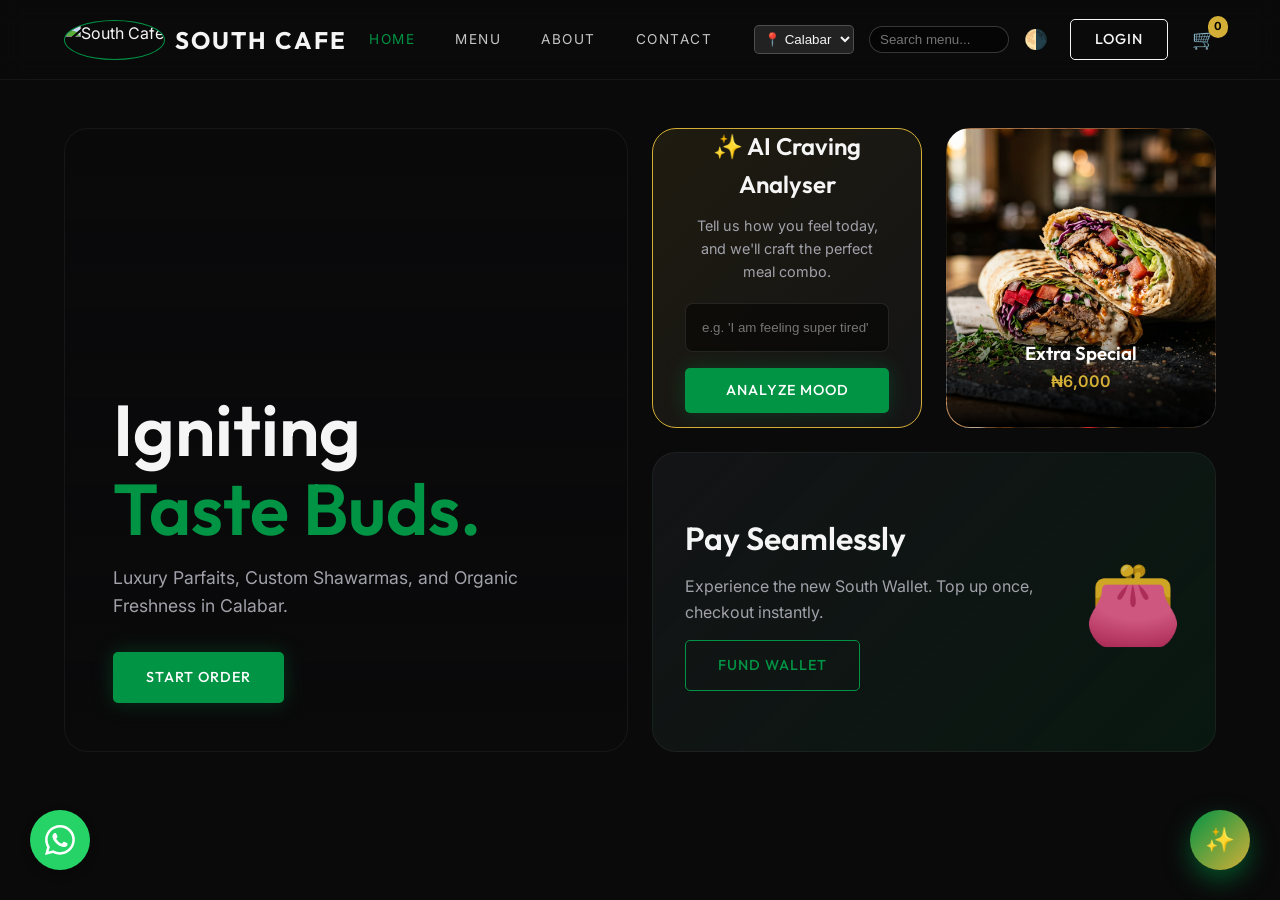
==== index.html @ 147639cc "feat: initialize South Cafe web application with menu, authentication, and payment system components" ====
<!DOCTYPE html>
<html lang="en">
<head>
    <meta charset="UTF-8">
    <meta name="viewport" content="width=device-width, initial-scale=1.0">
    <meta name="description" content="South Cafe sets the standard for premium dining, specializing in authentic shawarma, luxury parfaits, and refreshing fruit drinks. Experience the best of Calabar and Uyo with our world-class delivery and modern dining ecosystem.">
    <title>South Cafe | Premium Dining</title>
    <link href="https://fonts.googleapis.com/css2?family=Inter:wght@300;400;500&family=Outfit:wght@400;600;700&display=swap" rel="stylesheet">
    <link rel="stylesheet" href="css/styles.css">
</head>
<body>

    <!-- Navigation -->
    <nav class="navbar">
        <div class="container">
            <a href="index.html" class="logo-container">
                <img src="https://res.cloudinary.com/dhg2oxagk/image/fetch/f_auto,q_auto,w_200/https%3A%2F%2Fdodptt9f4zk9h.cloudfront.net%2Fstores%2F181349%2Fsouthcaf.jpeg" alt="South Cafe" class="logo-img">
                <span class="logo-text">SOUTH CAFE</span>
            </a>
            <div class="nav-links">
                <a href="index.html" class="nav-link active">Home</a>
                <a href="menu.html" class="nav-link">Menu</a>
                <a href="about.html" class="nav-link">About</a>
                <a href="contact.html" class="nav-link">Contact</a>
            </div>
            
            <div class="nav-utils" style="display:flex; gap:15px; align-items:center; margin-left: 20px;">
                <select id="location-select" onchange="changeLocation(this.value)" style="background:rgba(255,255,255,0.1); border:1px solid rgba(255,255,255,0.2); color:inherit; padding:5px; border-radius:5px;">
                    <option value="Calabar">📍 Calabar</option>
                    <option value="Uyo">📍 Uyo</option>
                </select>
                <div style="position:relative;">
                    <input type="text" id="global-search" onkeyup="searchProducts()" placeholder="Search menu..." style="background:rgba(0,0,0,0.5); border:1px solid rgba(255,255,255,0.2); color:inherit; padding:5px 10px; border-radius:20px; width: 140px;">
                </div>
                <button onclick="toggleTheme()" style="background:none; border:none; cursor:pointer; font-size:1.2rem;">🌗</button>
            </div>

            <div class="nav-actions">
                <div id="nav-login-btn"></div>
                <div class="cart-icon" onclick="toggleCart()">
                    🛒 <span class="cart-badge" id="cart-badge">0</span>
                </div>
            </div>
        </div>
    </nav>

    <!-- Bento Box Landing Layout -->
    <main class="container">
        <div class="bento-grid">
            
            <!-- Hero Block -->
            <div class="bento-item bento-large">
                <h1 class="bento-title">Igniting <br><span class="text-primary">Taste Buds.</span></h1>
                <p class="bento-subtitle">Luxury Parfaits, Custom Shawarmas, and Organic Freshness in Calabar.</p>
                <div><a href="menu.html" class="btn btn-primary">Start Order</a></div>
            </div>

            <!-- AI Flavor Profiler -->
            <div class="bento-item bento-square ai-profiler">
                <h3 style="font-size:1.5rem; margin-bottom:10px;">✨ AI Craving Analyser</h3>
                <p style="font-size:0.9rem; color:var(--color-text-muted); margin-bottom:20px;">Tell us how you feel today, and we'll craft the perfect meal combo.</p>
                <input type="text" id="profiler-input" class="profiler-input" placeholder="e.g. 'I am feeling super tired'">
                <button class="btn btn-primary btn-block" onclick="runAIProfiler()">Analyze Mood</button>
                <div id="profiler-result" class="profiler-result"></div>
            </div>

            <!-- Best Seller -->
            <div class="bento-item bento-square" style="background: url('assets/images/shawarma.png') center/cover;">
                <div style="position:absolute; bottom:0; left:0; width:100%; padding:2rem; background:linear-gradient(transparent, #000);">
                    <h3 style="color:#fff;">Extra Special</h3>
                    <p style="color:var(--color-accent); font-weight:600;">₦6,000</p>
                </div>
            </div>

            <!-- Quick Action / Wallet Promo -->
            <div class="bento-item bento-wide">
                <div style="flex:1;">
                    <h2 style="font-size:2rem; margin-bottom:10px;">Pay Seamlessly</h2>
                    <p style="color:var(--color-text-muted); margin-bottom:15px;">Experience the new South Wallet. Top up once, checkout instantly.</p>
                    <a href="wallet.html" class="btn btn-outline" style="border-color:var(--color-primary); color:var(--color-primary);">Fund Wallet</a>
                </div>
                <div style="font-size: 5rem; opacity:0.8;">👛</div>
            </div>

        </div>
    </main>

    <!-- UI Components included via JS -->
    <div class="cart-drawer-overlay" id="cart-overlay" onclick="toggleCart(false)"></div>
    <div class="cart-drawer" id="cart-drawer">
        <div class="cart-header">
            <h3>Your Order</h3>
            <div style="cursor:pointer;" onclick="toggleCart(false)">✕</div>
        </div>
        <div class="cart-items" id="cart-items"></div>
        <div class="cart-footer">
            <div class="cart-total"><span>Total:</span><span id="cart-total-price">₦0.00</span></div>
            <button class="btn btn-primary btn-block" onclick="openCheckout()">Checkout</button>
        </div>
    </div>

    <!-- Payment/Checkout Modal -->
    <div class="modal-overlay" id="checkout-modal">
        <div class="modal-content">
            <div class="modal-header">
                <h2>Secure Checkout</h2>
                <span class="modal-close" onclick="closeCheckout()">✕</span>
            </div>
            
            <p style="color:var(--color-text-muted); margin-bottom:1.5rem;">Amount Due: <strong style="color:var(--color-primary); font-size:1.5rem;" id="checkout-amount"></strong></p>
            
            <div class="payment-methods">
                <div class="pay-method active" id="pay-wallet" onclick="selectPaymentMethod('wallet')">
                    <div class="pay-icon">👛</div>
                    <div>South Wallet</div>
                </div>
                <div class="pay-method" id="pay-paystack" onclick="selectPaymentMethod('paystack')">
                    <div class="pay-icon">💳</div>
                    <div>Paystack</div>
                </div>
                <div class="pay-method" id="pay-transfer" onclick="selectPaymentMethod('transfer')">
                    <div class="pay-icon">🏦</div>
                    <div>Transfer</div>
                </div>
            </div>

            <form onsubmit="confirmPayment(event)">
                <button type="submit" id="confirm-payment-btn" class="btn btn-primary btn-block">Pay via Wallet</button>
            </form>
        </div>
    </div>

    <!-- AI Widget Component -->
    <div class="ai-widget">
        <div class="ai-chat-window" id="ai-chat-window">
            <div class="ai-chat-header">
                <div class="ai-title"><span style="font-size:1.2rem;">✨</span> South AI Assistant</div>
                <div class="close-ai" onclick="toggleAI()">✕</div>
            </div>
            <div class="ai-messages" id="ai-messages">
                <div class="message msg-ai">Hi! I am South AI. Type "shawarma" to learn about our sizes.</div>
            </div>
            <div class="ai-input-area">
                <input type="text" id="ai-message-input" class="ai-input" placeholder="Type here...">
                <button class="ai-mic" onclick="startVoiceAI()" style="background:transparent; border:none; font-size:1.5rem; cursor:pointer;" title="Hold to Speak">🎤</button>
                <button class="ai-send" onclick="sendAIMessage()">➤</button>
            </div>
        </div>
        <div class="ai-btn" onclick="toggleAI()">✨</div>
    </div>

    <script src="js/app.js"></script>

    <a href="https://wa.me/2348028505626" target="_blank" class="floating-whatsapp" style="position: fixed; bottom: 30px; left: 30px; background-color: #25D366; color: white; width: 60px; height: 60px; border-radius: 50%; display: flex; align-items: center; justify-content: center; font-size: 2rem; box-shadow: 0 4px 10px rgba(0,0,0,0.3); z-index: 4000; text-decoration: none; transition: 0.3s;">
        <svg xmlns="http://www.w3.org/2000/svg" width="30" height="30" fill="currentColor" viewBox="0 0 16 16"><path d="M13.601 2.326A7.85 7.85 0 0 0 7.994 0C3.627 0 .068 3.558.064 7.926c0 1.399.366 2.76 1.057 3.965L0 16l4.204-1.102a7.9 7.9 0 0 0 3.79.965h.004c4.368 0 7.926-3.558 7.93-7.93A7.9 7.9 0 0 0 13.6 2.326zM7.994 14.521a6.6 6.6 0 0 1-3.356-.92l-.24-.144-2.494.654.666-2.433-.156-.251a6.56 6.56 0 0 1-1.007-3.505c0-3.626 2.957-6.584 6.591-6.584a6.56 6.56 0 0 1 4.66 1.931 6.56 6.56 0 0 1 1.928 4.66c-.004 3.639-2.961 6.592-6.592 6.592m3.615-4.934c-.197-.099-1.17-.578-1.353-.646-.182-.065-.315-.099-.445.099-.133.197-.513.646-.627.775-.114.133-.232.148-.43.05-.197-.1-.836-.308-1.592-.985-.59-.525-.985-1.175-1.103-1.372-.114-.198-.011-.304.088-.403.087-.088.197-.232.296-.346.1-.114.133-.198.198-.33.065-.134.034-.248-.015-.347-.05-.099-.445-1.076-.612-1.47-.16-.389-.323-.335-.445-.34-.114-.007-.247-.007-.38-.007a.73.73 0 0 0-.529.247c-.182.198-.691.677-.691 1.654s.71 1.916.81 2.049c.098.133 1.394 2.132 3.383 2.992.47.205.84.326 1.129.418.475.152.904.129 1.246.08.38-.058 1.171-.48 1.338-.943.164-.464.164-.86.114-.943-.049-.084-.182-.133-.38-.232"/></svg>
    </a>
</body>

</html>
---- css/styles.css ----
/* Appending to styles.css or rather I will just replace/update what's needed. Since I can rewrite it entirely, I will just rewrite it to ensure everything is cohesive */
:root {
  --color-primary: #009444; 
  --color-primary-dark: #007a38;
  --color-accent: #D4AF37; 
  --color-bg-dark: #0a0a0b;
  --color-bg-panel: #141416;
  --color-bg-card: #1a1a1d;
  --color-text: #f5f5f5;
  --color-text-muted: #a1a1aa;
  
  --font-heading: 'Outfit', sans-serif;
  --font-body: 'Inter', sans-serif;
  
  --shadow-glow: 0 0 20px rgba(0, 148, 68, 0.3);
  --shadow-card: 0 10px 30px rgba(0,0,0,0.5);
  
  --transition-fast: 0.2s ease;
  --transition-smooth: 0.4s cubic-bezier(0.4, 0, 0.2, 1);
}

[data-theme="light"] {
  --color-bg-dark: #f0f2f5;
  --color-bg-panel: #ffffff;
  --color-bg-card: #ffffff;
  --color-text: #1a1a1d;
  --color-text-muted: #6b7280;
  --shadow-card: 0 4px 15px rgba(0, 0, 0, 0.05);
}

[data-theme="light"] .navbar { background: rgba(255, 255, 255, 0.9); }
[data-theme="light"] .form-input { background: #f9f9f9; border-color: #ddd; color: #111; }
[data-theme="light"] select, [data-theme="light"] input { color: #111 !important; }
[data-theme="light"] .bento-item { border-color: rgba(0,0,0,0.05); }
[data-theme="light"] .cart-drawer { border-left-color: rgba(0,0,0,0.1); }
[data-theme="light"] .cart-item { background: rgba(0,0,0,0.05); }

* { margin: 0; padding: 0; box-sizing: border-box; }

body {
  font-family: var(--font-body);
  background-color: var(--color-bg-dark);
  color: var(--color-text);
  line-height: 1.6;
  overflow-x: hidden;
}

h1, h2, h3, h4, h5, h6 { font-family: var(--font-heading); font-weight: 600; }
a { text-decoration: none; color: inherit; transition: var(--transition-fast); }
ul { list-style: none; }
img { max-width: 100%; display: block; border-radius: 8px; }

/* Utilities */
.container { width: 90%; max-width: 1300px; margin: 0 auto; }
.section { padding: 6rem 0; }
.text-center { text-align: center; }
.text-primary { color: var(--color-primary); }
.text-accent { color: var(--color-accent); }

.btn {
  display: inline-flex; align-items: center; justify-content: center;
  padding: 0.8rem 2rem; font-family: var(--font-heading); font-weight: 500;
  border-radius: 5px; cursor: pointer; transition: var(--transition-smooth);
  border: 1px solid transparent; text-transform: uppercase; letter-spacing: 1px; font-size: 0.9rem;
}
.btn-primary { background-color: var(--color-primary); color: #fff; box-shadow: var(--shadow-glow); }
.btn-primary:hover { background-color: var(--color-primary-dark); transform: translateY(-3px); box-shadow: 0 0 25px rgba(0, 148, 68, 0.5); }
.btn-accent { background-color: var(--color-accent); color: #000; }
.btn-accent:hover { background-color: #fff; transform: translateY(-3px); }
.btn-outline { background-color: transparent; border-color: var(--color-text); color: var(--color-text); }
.btn-outline:hover { background-color: var(--color-text); color: var(--color-bg-dark); }
.btn-block { width: 100%; }

/* Glass Navigation */
.navbar {
  position: fixed; top: 0; width: 100%;
  background: rgba(10, 10, 11, 0.8); backdrop-filter: blur(12px);
  border-bottom: 1px solid rgba(255,255,255,0.05);
  z-index: 1000; padding: 1.2rem 0; transition: var(--transition-smooth);
}
.navbar .container { display: flex; justify-content: space-between; align-items: center; }
.logo-container { display: flex; align-items: center; gap: 10px; }
.logo-img { height: 40px; border-radius: 50%; border: 1px solid var(--color-primary); }
.logo-text { font-family: var(--font-heading); font-size: 1.5rem; font-weight: 700; letter-spacing: 2px; }

.nav-links { display: flex; gap: 2.5rem; align-items: center; }
.nav-link { font-size: 0.85rem; text-transform: uppercase; letter-spacing: 1.5px; opacity: 0.8; }
.nav-link:hover, .nav-link.active { opacity: 1; color: var(--color-primary); }
.nav-actions { display: flex; gap: 1.5rem; align-items: center; }

/* Wallet UI */
.wallet-badge {
    background: rgba(212, 175, 55, 0.1); border: 1px solid var(--color-accent);
    color: var(--color-accent); padding: 0.4rem 0.8rem; border-radius: 20px;
    font-size: 0.8rem; font-weight: 600; display: flex; align-items: center; gap: 5px; cursor: pointer;
    transition: var(--transition-fast);
}
.wallet-badge:hover { background: var(--color-accent); color: #000; }

.cart-icon { position: relative; cursor: pointer; font-size: 1.2rem; }
.cart-badge {
  position: absolute; top: -8px; right: -12px;
  background: var(--color-accent); color: #000;
  font-size: 0.7rem; font-weight: 700; padding: 2px 6px; border-radius: 10px;
}

/* Bento Box Layout */
.bento-grid {
    display: grid;
    grid-template-columns: repeat(4, 1fr);
    grid-template-rows: repeat(2, 300px);
    gap: 1.5rem;
    margin-top: 8rem;
    padding-bottom: 4rem;
}
.bento-item {
    background: var(--color-bg-panel);
    border-radius: 24px;
    overflow: hidden;
    position: relative;
    border: 1px solid rgba(255,255,255,0.05);
    transition: transform 0.4s ease, box-shadow 0.4s ease;
}
.bento-item:hover {
    transform: translateY(-5px);
    box-shadow: var(--shadow-card);
    border-color: rgba(0,148,68,0.3);
}

.bento-large { grid-column: span 2; grid-row: span 2; display: flex; flex-direction: column; justify-content: flex-end; padding: 3rem; background: linear-gradient(rgba(10,10,11,0.2), rgba(10,10,11,0.9)), url('https://salescabal.s3.eu-west-3.amazonaws.com/stores/181349/banner.jpeg') center/cover; }
.bento-wide { grid-column: span 2; padding: 2rem; display: flex; align-items: center; gap: 2rem; background: linear-gradient(135deg, var(--color-bg-panel) 0%, rgba(0,148,68,0.1) 100%); }
.bento-square { padding: 2rem; display: flex; flex-direction: column; justify-content: center; align-items: center; text-align: center; }

.bento-title { font-size: 3.5rem; margin-bottom: 1rem; line-height: 1.1; }
.bento-large .bento-title { font-size: 4.5rem; }
.bento-subtitle { font-size: 1.1rem; color: var(--color-text-muted); margin-bottom: 2rem; }

/* AI Profiler Box */
.ai-profiler {
    background: linear-gradient(135deg, rgba(212, 175, 55, 0.1), var(--color-bg-panel));
    border: 1px solid var(--color-accent);
}
.profiler-input { width: 100%; padding: 1rem; border-radius: 8px; border: 1px solid rgba(255,255,255,0.1); background: rgba(0,0,0,0.5); color: #fff; margin-bottom: 1rem; }
.profiler-result { margin-top: 1rem; font-size: 0.9rem; color: var(--color-accent); font-weight: 500; }

/* Toast Notifications */
.toast-container { position: fixed; bottom: 30px; left: 30px; z-index: 4000; display: flex; flex-direction: column; gap: 10px; }
.toast {
    background: var(--color-primary); color: #fff;
    padding: 1rem 1.5rem; border-radius: 8px; box-shadow: var(--shadow-glow);
    font-size: 0.95rem; font-weight: 500; display: flex; align-items: center; gap: 10px;
    animation: slideIn 0.3s cubic-bezier(0.175, 0.885, 0.32, 1.275) forwards;
}
@keyframes slideIn { from { transform: translateX(-100%); opacity: 0; } to { transform: translateX(0); opacity: 1; } }
@keyframes fadeOut { to { opacity: 0; transform: translateY(10px); } }

/* Modals (Checkout/Wallet) */
.modal-overlay { position: fixed; top:0; left:0; width:100%; height:100%; background:rgba(0,0,0,0.8); backdrop-filter:blur(5px); z-index: 5000; display:none; align-items:center; justify-content:center; }
.modal-overlay.active { display: flex; }
.modal-content { background: var(--color-bg-panel); width: 100%; max-width: 500px; padding: 2.5rem; border-radius: 16px; border: 1px solid rgba(255,255,255,0.05); box-shadow: 0 20px 50px rgba(0,0,0,0.8); }
.modal-header { display: flex; justify-content: space-between; align-items: center; margin-bottom: 2rem; border-bottom: 1px solid rgba(255,255,255,0.05); padding-bottom: 1rem; }
.modal-close { cursor: pointer; color: var(--color-text-muted); font-size: 1.2rem; }

/* Payment Methods */
.payment-methods { display: flex; gap: 1rem; margin-bottom: 2rem; }
.pay-method { flex: 1; text-align: center; padding: 1rem; border: 1px solid rgba(255,255,255,0.1); border-radius: 8px; cursor: pointer; transition: 0.2s; color: var(--color-text-muted); }
.pay-method.active { border-color: var(--color-primary); background: rgba(0,148,68,0.1); color: #fff; }
.pay-icon { font-size: 1.5rem; margin-bottom: 0.5rem; }

/* Menu / E-commerce Filters */
.category-filters { display: flex; gap: 1rem; align-items: center; justify-content: center; margin-bottom: 3rem; flex-wrap: wrap; }
.filter-btn {
  background: rgba(255,255,255,0.03); border: 1px solid rgba(255,255,255,0.08);
  padding: 0.8rem 2.5rem; border-radius: 50px; cursor: pointer; color: var(--color-text-muted); 
  font-family: var(--font-heading); font-size: 1rem; font-weight: 500; letter-spacing: 1px; text-transform: uppercase;
  transition: all 0.3s cubic-bezier(0.4, 0, 0.2, 1);
  box-shadow: 0 4px 6px rgba(0,0,0,0.1);
}
.filter-btn.active, .filter-btn:hover { 
    background: var(--color-primary); color: #fff; 
    border-color: var(--color-primary-dark);
    box-shadow: 0 8px 15px rgba(0,148,68,0.4);
    transform: translateY(-2px);
}

/* Miscellaneous old styles kept below */
.page-header { padding: 10rem 0 5rem 0; background: linear-gradient(180deg, rgba(0,148,68,0.1) 0%, var(--color-bg-dark) 100%); text-align: center; }
.page-header h1 { font-size: 4rem; margin-bottom: 1rem; }
.page-header p { font-size: 1.2rem; color: var(--color-text-muted); max-width: 600px; margin: 0 auto; }
.auth-container { max-width: 450px; margin: 5rem auto; background: var(--color-bg-panel); padding: 3rem; border-radius: 12px; box-shadow: var(--shadow-card); border: 1px solid rgba(255,255,255,0.05); }
.auth-header { text-align: center; margin-bottom: 2rem; }
.auth-header h2 { font-size: 2rem; color: var(--color-primary); margin-bottom: 0.5rem; }
.form-group { margin-bottom: 1.5rem; }
.form-label { display: block; margin-bottom: 0.5rem; font-size: 0.85rem; text-transform: uppercase; letter-spacing: 1px; color: var(--color-text-muted); }
.form-input { width: 100%; padding: 1rem; background: rgba(0,0,0,0.5); border: 1px solid rgba(255,255,255,0.1); color: #fff; border-radius: 6px; font-family: var(--font-body); transition: var(--transition-fast); }
.form-input:focus { outline: none; border-color: var(--color-primary); }
.product-grid { display: grid; grid-template-columns: repeat(auto-fill, minmax(300px, 1fr)); gap: 2.5rem; }
.product-card { background: var(--color-bg-card); border-radius: 12px; overflow: hidden; border: 1px solid rgba(255,255,255,0.03); transition: var(--transition-smooth); }
.product-card:hover { transform: translateY(-10px); box-shadow: var(--shadow-card); border-color: rgba(0,148,68,0.3); }
.product-img-wrap { position: relative; height: 250px; overflow: hidden; }
.product-img { width: 100%; height: 100%; object-fit: cover; transition: transform 0.6s ease; }
.product-info { padding: 1.5rem; }
.product-title { font-size: 1.3rem; margin-bottom: 0.5rem; }
.product-desc { font-size: 0.9rem; color: var(--color-text-muted); margin-bottom: 1.5rem; min-height: 40px; }
.product-footer { display: flex; justify-content: space-between; align-items: center; border-top: 1px solid rgba(255,255,255,0.05); padding-top: 1rem; }
.product-price { font-family: var(--font-heading); font-size: 1.2rem; color: var(--color-primary); font-weight: 600; }
.add-to-cart { background: transparent; border: 1px solid var(--color-primary); color: var(--color-primary); padding: 0.5rem 1rem; border-radius: 4px; cursor: pointer; transition: var(--transition-fast); }
.add-to-cart:hover { background: var(--color-primary); color: #fff; }

.cart-drawer-overlay { position: fixed; top: 0; left: 0; width: 100%; height: 100%; background: rgba(0,0,0,0.7); backdrop-filter: blur(5px); z-index: 3000; opacity: 0; visibility: hidden; transition: 0.3s ease; }
.cart-drawer-overlay.open { opacity: 1; visibility: visible; }
.cart-drawer { position: fixed; top: 0; right: -400px; width: 400px; height: 100%; background: var(--color-bg-panel); border-left: 1px solid rgba(255,255,255,0.05); z-index: 3001; transition: 0.4s cubic-bezier(0.175, 0.885, 0.32, 1.275); display: flex; flex-direction: column; }
.cart-drawer.open { right: 0; }
.cart-header { padding: 1.5rem; border-bottom: 1px solid rgba(255,255,255,0.05); display: flex; justify-content: space-between; align-items: center; }
.cart-items { flex: 1; padding: 1.5rem; overflow-y: auto; display:flex; flex-direction: column; gap: 1rem; }
.cart-item { display: flex; gap: 1rem; align-items: center; background: rgba(0,0,0,0.3); padding: 1rem; border-radius: 8px; }
.cart-item img { width: 60px; height: 60px; object-fit: cover; border-radius: 6px; }
.cart-item-details { flex: 1; }
.cart-remove { color: #ff4757; cursor: pointer; font-size: 0.8rem; }
.cart-footer { padding: 1.5rem; border-top: 1px solid rgba(255,255,255,0.05); }
.cart-total { display: flex; justify-content: space-between; font-size: 1.2rem; font-weight: 600; margin-bottom: 1.5rem; }

.ai-widget { position: fixed; bottom: 30px; right: 30px; z-index: 2000; }
.ai-btn { width: 60px; height: 60px; background: linear-gradient(135deg, var(--color-primary), var(--color-accent)); border-radius: 50%; display: flex; align-items: center; justify-content: center; font-size: 1.5rem; cursor: pointer; box-shadow: 0 10px 25px rgba(0,148,68,0.5); }
.ai-chat-window { position: absolute; bottom: 80px; right: 0; width: 350px; height: 450px; background: var(--color-bg-panel); border-radius: 12px; border: 1px solid rgba(255,255,255,0.1); box-shadow: var(--shadow-card); display: flex; flex-direction: column; opacity: 0; visibility: hidden; transform: translateY(20px); transition: all 0.3s ease; }
.ai-chat-window.open { opacity: 1; visibility: visible; transform: translateY(0); }
.ai-chat-header { padding: 1rem; background: rgba(0,0,0,0.5); border-bottom: 1px solid rgba(255,255,255,0.05); display: flex; justify-content: space-between; align-items: center; }
.ai-messages { flex: 1; padding: 1rem; overflow-y: auto; display: flex; flex-direction: column; gap: 1rem; }
.message { max-width: 80%; padding: 0.8rem 1rem; border-radius: 12px; font-size: 0.9rem; }
.msg-ai { background: rgba(0,148,68,0.1); border: 1px solid rgba(0,148,68,0.2); align-self: flex-start; border-bottom-left-radius: 0; }
.msg-user { background: rgba(255,255,255,0.1); align-self: flex-end; border-bottom-right-radius: 0; }
.ai-input-area { padding: 1rem; border-top: 1px solid rgba(255,255,255,0.05); display: flex; gap: 10px; }
.ai-input { flex: 1; background: rgba(0,0,0,0.5); border: 1px solid rgba(255,255,255,0.1); padding: 0.8rem; border-radius: 20px; color: #fff; outline:none; }
.ai-send { background: var(--color-primary); border: none; width: 40px; height: 40px; border-radius: 50%; color: #fff; cursor: pointer; display: flex; align-items: center; justify-content: center; }

@media (max-width: 900px) {
  .bento-grid { grid-template-columns: 1fr; grid-template-rows: auto; }
  .bento-large, .bento-wide, .bento-square { grid-column: span 1; grid-row: span 1; min-height: 300px; }
}
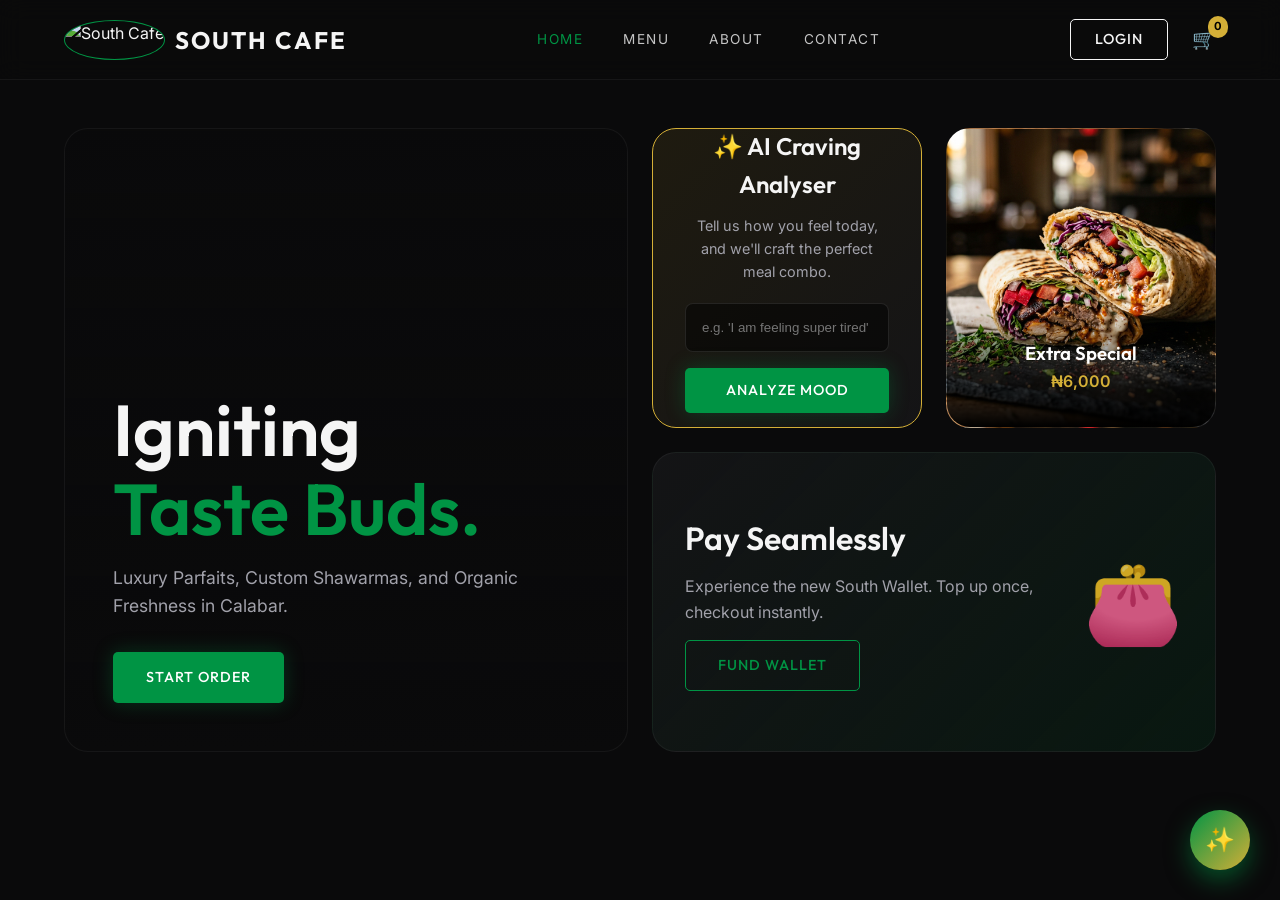
==== commit c66b8320: "refactor: remove navigation utilities, voice AI button, and WhatsApp floating action button from ind" ====
--- a/index.html
+++ b/index.html
@@ -1,20 +1,24 @@
 <!DOCTYPE html>
 <html lang="en">
+
 <head>
     <meta charset="UTF-8">
     <meta name="viewport" content="width=device-width, initial-scale=1.0">
-    <meta name="description" content="South Cafe sets the standard for premium dining, specializing in authentic shawarma, luxury parfaits, and refreshing fruit drinks. Experience the best of Calabar and Uyo with our world-class delivery and modern dining ecosystem.">
     <title>South Cafe | Premium Dining</title>
-    <link href="https://fonts.googleapis.com/css2?family=Inter:wght@300;400;500&family=Outfit:wght@400;600;700&display=swap" rel="stylesheet">
+    <link
+        href="https://fonts.googleapis.com/css2?family=Inter:wght@300;400;500&family=Outfit:wght@400;600;700&display=swap"
+        rel="stylesheet">
     <link rel="stylesheet" href="css/styles.css">
 </head>
+
 <body>
 
     <!-- Navigation -->
     <nav class="navbar">
         <div class="container">
             <a href="index.html" class="logo-container">
-                <img src="https://res.cloudinary.com/dhg2oxagk/image/fetch/f_auto,q_auto,w_200/https%3A%2F%2Fdodptt9f4zk9h.cloudfront.net%2Fstores%2F181349%2Fsouthcaf.jpeg" alt="South Cafe" class="logo-img">
+                <img src="https://res.cloudinary.com/dhg2oxagk/image/fetch/f_auto,q_auto,w_200/https%3A%2F%2Fdodptt9f4zk9h.cloudfront.net%2Fstores%2F181349%2Fsouthcaf.jpeg"
+                    alt="South Cafe" class="logo-img">
                 <span class="logo-text">SOUTH CAFE</span>
             </a>
             <div class="nav-links">
@@ -23,18 +27,6 @@
                 <a href="about.html" class="nav-link">About</a>
                 <a href="contact.html" class="nav-link">Contact</a>
             </div>
-            
-            <div class="nav-utils" style="display:flex; gap:15px; align-items:center; margin-left: 20px;">
-                <select id="location-select" onchange="changeLocation(this.value)" style="background:rgba(255,255,255,0.1); border:1px solid rgba(255,255,255,0.2); color:inherit; padding:5px; border-radius:5px;">
-                    <option value="Calabar">📍 Calabar</option>
-                    <option value="Uyo">📍 Uyo</option>
-                </select>
-                <div style="position:relative;">
-                    <input type="text" id="global-search" onkeyup="searchProducts()" placeholder="Search menu..." style="background:rgba(0,0,0,0.5); border:1px solid rgba(255,255,255,0.2); color:inherit; padding:5px 10px; border-radius:20px; width: 140px;">
-                </div>
-                <button onclick="toggleTheme()" style="background:none; border:none; cursor:pointer; font-size:1.2rem;">🌗</button>
-            </div>
-
             <div class="nav-actions">
                 <div id="nav-login-btn"></div>
                 <div class="cart-icon" onclick="toggleCart()">
@@ -47,7 +39,7 @@
     <!-- Bento Box Landing Layout -->
     <main class="container">
         <div class="bento-grid">
-            
+
             <!-- Hero Block -->
             <div class="bento-item bento-large">
                 <h1 class="bento-title">Igniting <br><span class="text-primary">Taste Buds.</span></h1>
@@ -58,15 +50,18 @@
             <!-- AI Flavor Profiler -->
             <div class="bento-item bento-square ai-profiler">
                 <h3 style="font-size:1.5rem; margin-bottom:10px;">✨ AI Craving Analyser</h3>
-                <p style="font-size:0.9rem; color:var(--color-text-muted); margin-bottom:20px;">Tell us how you feel today, and we'll craft the perfect meal combo.</p>
-                <input type="text" id="profiler-input" class="profiler-input" placeholder="e.g. 'I am feeling super tired'">
+                <p style="font-size:0.9rem; color:var(--color-text-muted); margin-bottom:20px;">Tell us how you feel
+                    today, and we'll craft the perfect meal combo.</p>
+                <input type="text" id="profiler-input" class="profiler-input"
+                    placeholder="e.g. 'I am feeling super tired'">
                 <button class="btn btn-primary btn-block" onclick="runAIProfiler()">Analyze Mood</button>
                 <div id="profiler-result" class="profiler-result"></div>
             </div>
 
             <!-- Best Seller -->
             <div class="bento-item bento-square" style="background: url('assets/images/shawarma.png') center/cover;">
-                <div style="position:absolute; bottom:0; left:0; width:100%; padding:2rem; background:linear-gradient(transparent, #000);">
+                <div
+                    style="position:absolute; bottom:0; left:0; width:100%; padding:2rem; background:linear-gradient(transparent, #000);">
                     <h3 style="color:#fff;">Extra Special</h3>
                     <p style="color:var(--color-accent); font-weight:600;">₦6,000</p>
                 </div>
@@ -76,8 +71,10 @@
             <div class="bento-item bento-wide">
                 <div style="flex:1;">
                     <h2 style="font-size:2rem; margin-bottom:10px;">Pay Seamlessly</h2>
-                    <p style="color:var(--color-text-muted); margin-bottom:15px;">Experience the new South Wallet. Top up once, checkout instantly.</p>
-                    <a href="wallet.html" class="btn btn-outline" style="border-color:var(--color-primary); color:var(--color-primary);">Fund Wallet</a>
+                    <p style="color:var(--color-text-muted); margin-bottom:15px;">Experience the new South Wallet. Top
+                        up once, checkout instantly.</p>
+                    <a href="wallet.html" class="btn btn-outline"
+                        style="border-color:var(--color-primary); color:var(--color-primary);">Fund Wallet</a>
                 </div>
                 <div style="font-size: 5rem; opacity:0.8;">👛</div>
             </div>
@@ -106,9 +103,10 @@
                 <h2>Secure Checkout</h2>
                 <span class="modal-close" onclick="closeCheckout()">✕</span>
             </div>
-            
-            <p style="color:var(--color-text-muted); margin-bottom:1.5rem;">Amount Due: <strong style="color:var(--color-primary); font-size:1.5rem;" id="checkout-amount"></strong></p>
-            
+
+            <p style="color:var(--color-text-muted); margin-bottom:1.5rem;">Amount Due: <strong
+                    style="color:var(--color-primary); font-size:1.5rem;" id="checkout-amount"></strong></p>
+
             <div class="payment-methods">
                 <div class="pay-method active" id="pay-wallet" onclick="selectPaymentMethod('wallet')">
                     <div class="pay-icon">👛</div>
@@ -142,7 +140,6 @@
             </div>
             <div class="ai-input-area">
                 <input type="text" id="ai-message-input" class="ai-input" placeholder="Type here...">
-                <button class="ai-mic" onclick="startVoiceAI()" style="background:transparent; border:none; font-size:1.5rem; cursor:pointer;" title="Hold to Speak">🎤</button>
                 <button class="ai-send" onclick="sendAIMessage()">➤</button>
             </div>
         </div>
@@ -150,10 +147,6 @@
     </div>
 
     <script src="js/app.js"></script>
-
-    <a href="https://wa.me/2348028505626" target="_blank" class="floating-whatsapp" style="position: fixed; bottom: 30px; left: 30px; background-color: #25D366; color: white; width: 60px; height: 60px; border-radius: 50%; display: flex; align-items: center; justify-content: center; font-size: 2rem; box-shadow: 0 4px 10px rgba(0,0,0,0.3); z-index: 4000; text-decoration: none; transition: 0.3s;">
-        <svg xmlns="http://www.w3.org/2000/svg" width="30" height="30" fill="currentColor" viewBox="0 0 16 16"><path d="M13.601 2.326A7.85 7.85 0 0 0 7.994 0C3.627 0 .068 3.558.064 7.926c0 1.399.366 2.76 1.057 3.965L0 16l4.204-1.102a7.9 7.9 0 0 0 3.79.965h.004c4.368 0 7.926-3.558 7.93-7.93A7.9 7.9 0 0 0 13.6 2.326zM7.994 14.521a6.6 6.6 0 0 1-3.356-.92l-.24-.144-2.494.654.666-2.433-.156-.251a6.56 6.56 0 0 1-1.007-3.505c0-3.626 2.957-6.584 6.591-6.584a6.56 6.56 0 0 1 4.66 1.931 6.56 6.56 0 0 1 1.928 4.66c-.004 3.639-2.961 6.592-6.592 6.592m3.615-4.934c-.197-.099-1.17-.578-1.353-.646-.182-.065-.315-.099-.445.099-.133.197-.513.646-.627.775-.114.133-.232.148-.43.05-.197-.1-.836-.308-1.592-.985-.59-.525-.985-1.175-1.103-1.372-.114-.198-.011-.304.088-.403.087-.088.197-.232.296-.346.1-.114.133-.198.198-.33.065-.134.034-.248-.015-.347-.05-.099-.445-1.076-.612-1.47-.16-.389-.323-.335-.445-.34-.114-.007-.247-.007-.38-.007a.73.73 0 0 0-.529.247c-.182.198-.691.677-.691 1.654s.71 1.916.81 2.049c.098.133 1.394 2.132 3.383 2.992.47.205.84.326 1.129.418.475.152.904.129 1.246.08.38-.058 1.171-.48 1.338-.943.164-.464.164-.86.114-.943-.049-.084-.182-.133-.38-.232"/></svg>
-    </a>
 </body>
 
-</html>
+</html>
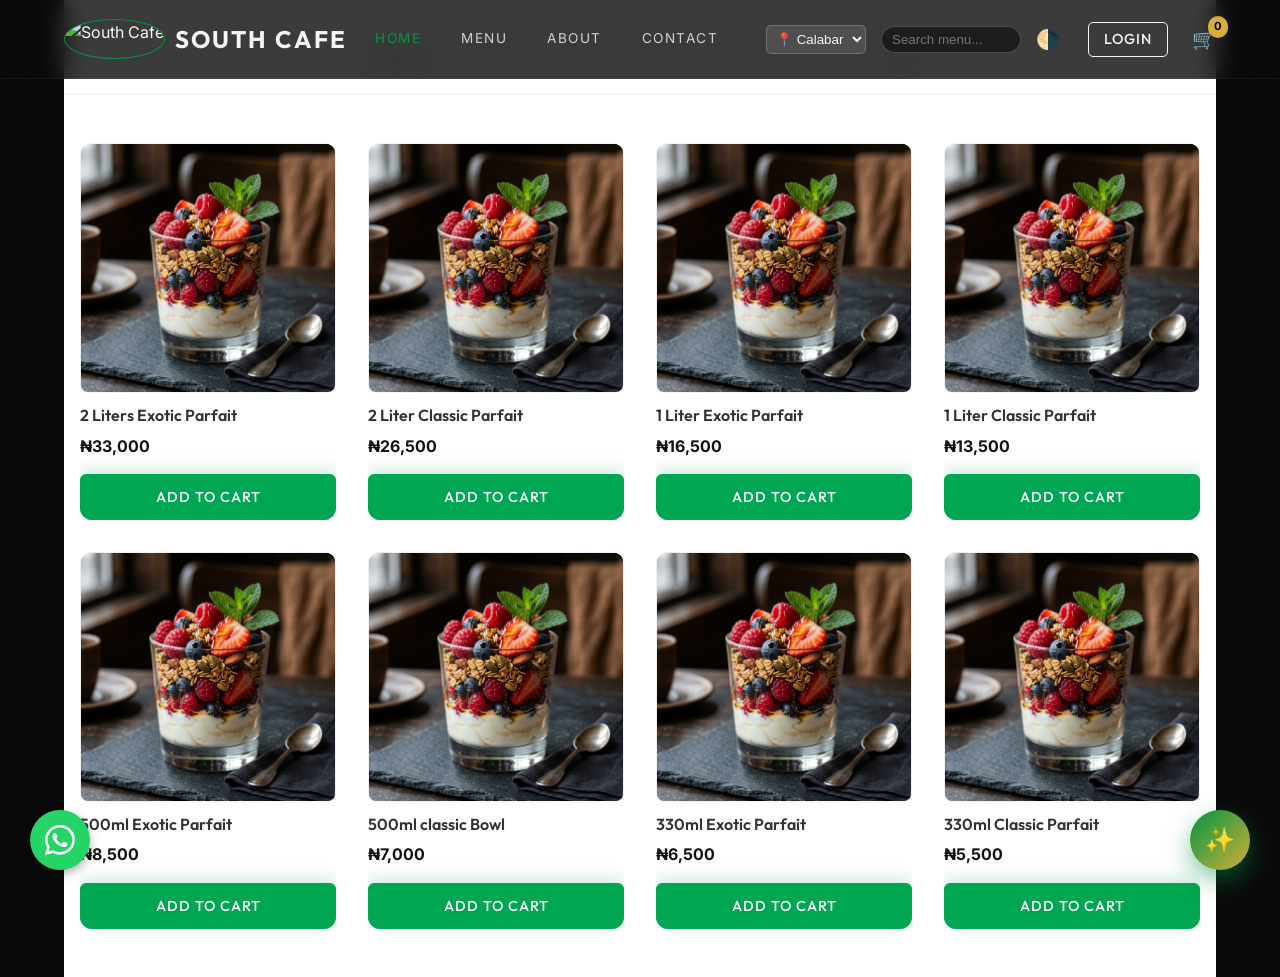
==== commit 12cebeb1: "feat: add product detail modals, voice engine integration, and password recovery functionality acros" ====
--- a/index.html
+++ b/index.html
@@ -4,6 +4,7 @@
 <head>
     <meta charset="UTF-8">
     <meta name="viewport" content="width=device-width, initial-scale=1.0">
+    <meta name="description" content="South Cafe sets the standard for premium dining, specializing in authentic shawarma, luxury parfaits, and refreshing fruit drinks. Experience the best of Calabar and Uyo with our world-class delivery and modern dining ecosystem.">
     <title>South Cafe | Premium Dining</title>
     <link
         href="https://fonts.googleapis.com/css2?family=Inter:wght@300;400;500&family=Outfit:wght@400;600;700&display=swap"
@@ -27,6 +28,19 @@
                 <a href="about.html" class="nav-link">About</a>
                 <a href="contact.html" class="nav-link">Contact</a>
             </div>
+            
+            <div class="nav-utils" style="display:flex; gap:15px; align-items:center; margin-left: 20px;">
+                <select id="location-select" onchange="changeLocation(this.value)" style="background:rgba(255,255,255,0.1); border:1px solid rgba(255,255,255,0.2); color:inherit; padding:5px; border-radius:5px;">
+                    <option value="Calabar">📍 Calabar</option>
+                    <option value="Uyo">📍 Uyo</option>
+                </select>
+                <div style="position:relative;">
+                    <input type="text" id="global-search" onkeyup="searchProducts()" placeholder="Search menu..." style="background:rgba(0,0,0,0.5); border:1px solid rgba(255,255,255,0.2); color:inherit; padding:5px 10px; border-radius:20px; width: 140px;">
+                </div>
+                <div id="search-suggestions"></div>
+                <button onclick="toggleTheme()" style="background:none; border:none; cursor:pointer; font-size:1.2rem;">🌗</button>
+            </div>
+
             <div class="nav-actions">
                 <div id="nav-login-btn"></div>
                 <div class="cart-icon" onclick="toggleCart()">
@@ -37,50 +51,78 @@
     </nav>
 
     <!-- Bento Box Landing Layout -->
-    <main class="container">
-        <div class="bento-grid">
-
-            <!-- Hero Block -->
-            <div class="bento-item bento-large">
-                <h1 class="bento-title">Igniting <br><span class="text-primary">Taste Buds.</span></h1>
-                <p class="bento-subtitle">Luxury Parfaits, Custom Shawarmas, and Organic Freshness in Calabar.</p>
-                <div><a href="menu.html" class="btn btn-primary">Start Order</a></div>
-            </div>
-
-            <!-- AI Flavor Profiler -->
-            <div class="bento-item bento-square ai-profiler">
-                <h3 style="font-size:1.5rem; margin-bottom:10px;">✨ AI Craving Analyser</h3>
-                <p style="font-size:0.9rem; color:var(--color-text-muted); margin-bottom:20px;">Tell us how you feel
-                    today, and we'll craft the perfect meal combo.</p>
-                <input type="text" id="profiler-input" class="profiler-input"
-                    placeholder="e.g. 'I am feeling super tired'">
-                <button class="btn btn-primary btn-block" onclick="runAIProfiler()">Analyze Mood</button>
-                <div id="profiler-result" class="profiler-result"></div>
-            </div>
-
-            <!-- Best Seller -->
-            <div class="bento-item bento-square" style="background: url('assets/images/shawarma.png') center/cover;">
-                <div
-                    style="position:absolute; bottom:0; left:0; width:100%; padding:2rem; background:linear-gradient(transparent, #000);">
-                    <h3 style="color:#fff;">Extra Special</h3>
-                    <p style="color:var(--color-accent); font-weight:600;">₦6,000</p>
-                </div>
-            </div>
-
-            <!-- Quick Action / Wallet Promo -->
-            <div class="bento-item bento-wide">
-                <div style="flex:1;">
-                    <h2 style="font-size:2rem; margin-bottom:10px;">Pay Seamlessly</h2>
-                    <p style="color:var(--color-text-muted); margin-bottom:15px;">Experience the new South Wallet. Top
-                        up once, checkout instantly.</p>
-                    <a href="wallet.html" class="btn btn-outline"
-                        style="border-color:var(--color-primary); color:var(--color-primary);">Fund Wallet</a>
-                </div>
-                <div style="font-size: 5rem; opacity:0.8;">👛</div>
-            </div>
-
+    
+    <main class="container" style="background:#fff; min-height:100vh; padding: 2rem 0;">
+        
+        <!-- Search area mimicking the image -->
+        <div style="display:flex; justify-content:center; align-items:center; margin-bottom: 2rem; border-bottom: 1px solid #eee; padding-bottom: 1rem;">
+            <div style="position:relative; width: 50%; max-width: 600px; display:flex; align-items:center;">
+                <input type="text" placeholder="Search" style="width:100%; padding: 12px 40px 12px 20px; border-radius:30px; border:1px solid #ddd; background:#f9f9f9; font-family:'Inter'; font-size:1rem; outline:none; color:#111;">
+                <span style="position:absolute; right:15px; color:#666;">🔍</span>
+            </div>
+        </div>
+
+        <div class="landing-product-grid" style="display:grid; grid-template-columns: repeat(auto-fill, minmax(250px, 1fr)); gap:2rem; padding: 1rem;">
+            
+            <div class="product-card" style="background:#fff; border:none;">
+                <img src="assets/images/parfait.png" style="width:100%; height:250px; object-fit:cover; border-radius:8px; margin-bottom:10px; border: 1px solid #f0f0f0;">
+                <h3 onclick="showProductDetails('2 Liters Exotic Parfait')" style="font-size:1rem; color:#333; margin-bottom:5px; font-weight:600; cursor:pointer;" onmouseover="this.style.textDecoration='underline'" onmouseout="this.style.textDecoration='none'">2 Liters Exotic Parfait</h3>
+                <p style="font-weight:700; color:#111; margin-bottom:15px;">₦33,000</p>
+                <button class="btn btn-primary btn-block" style="background:#00a651; border-color:#00a651; border-radius:6px;" onclick="addToCart('2 Liters Exotic Parfait', 33000, 'assets/images/parfait.png')">Add to Cart</button>
+            </div>
+
+            <div class="product-card" style="background:#fff; border:none;">
+                <img src="assets/images/parfait.png" style="width:100%; height:250px; object-fit:cover; border-radius:8px; margin-bottom:10px; border: 1px solid #f0f0f0;">
+                <h3 onclick="showProductDetails('2 Liter Classic Parfait')" style="font-size:1rem; color:#333; margin-bottom:5px; font-weight:600; cursor:pointer;" onmouseover="this.style.textDecoration='underline'" onmouseout="this.style.textDecoration='none'">2 Liter Classic Parfait</h3>
+                <p style="font-weight:700; color:#111; margin-bottom:15px;">₦26,500</p>
+                <button class="btn btn-primary btn-block" style="background:#00a651; border-color:#00a651; border-radius:6px;" onclick="addToCart('2 Liter Classic Parfait', 26500, 'assets/images/parfait.png')">Add to Cart</button>
+            </div>
+
+            <div class="product-card" style="background:#fff; border:none;">
+                <img src="assets/images/parfait.png" style="width:100%; height:250px; object-fit:cover; border-radius:8px; margin-bottom:10px; border: 1px solid #f0f0f0;">
+                <h3 onclick="showProductDetails('1 Liter Exotic Parfait')" style="font-size:1rem; color:#333; margin-bottom:5px; font-weight:600; cursor:pointer;" onmouseover="this.style.textDecoration='underline'" onmouseout="this.style.textDecoration='none'">1 Liter Exotic Parfait</h3>
+                <p style="font-weight:700; color:#111; margin-bottom:15px;">₦16,500</p>
+                <button class="btn btn-primary btn-block" style="background:#00a651; border-color:#00a651; border-radius:6px;" onclick="addToCart('1 Liter Exotic Parfait', 16500, 'assets/images/parfait.png')">Add to Cart</button>
+            </div>
+
+            <div class="product-card" style="background:#fff; border:none;">
+                <img src="assets/images/parfait.png" style="width:100%; height:250px; object-fit:cover; border-radius:8px; margin-bottom:10px; border: 1px solid #f0f0f0;">
+                <h3 onclick="showProductDetails('1 Liter Classic Parfait')" style="font-size:1rem; color:#333; margin-bottom:5px; font-weight:600; cursor:pointer;" onmouseover="this.style.textDecoration='underline'" onmouseout="this.style.textDecoration='none'">1 Liter Classic Parfait</h3>
+                <p style="font-weight:700; color:#111; margin-bottom:15px;">₦13,500</p>
+                <button class="btn btn-primary btn-block" style="background:#00a651; border-color:#00a651; border-radius:6px;" onclick="addToCart('1 Liter Classic Parfait', 13500, 'assets/images/parfait.png')">Add to Cart</button>
+            </div>
+
+            <div class="product-card" style="background:#fff; border:none;">
+                <img src="assets/images/parfait.png" style="width:100%; height:250px; object-fit:cover; border-radius:8px; margin-bottom:10px; border: 1px solid #f0f0f0;">
+                <h3 onclick="showProductDetails('500ml Exotic Parfait')" style="font-size:1rem; color:#333; margin-bottom:5px; font-weight:600; cursor:pointer;" onmouseover="this.style.textDecoration='underline'" onmouseout="this.style.textDecoration='none'">500ml Exotic Parfait</h3>
+                <p style="font-weight:700; color:#111; margin-bottom:15px;">₦8,500</p>
+                <button class="btn btn-primary btn-block" style="background:#00a651; border-color:#00a651; border-radius:6px;" onclick="addToCart('500ml Exotic Parfait', 8500, 'assets/images/parfait.png')">Add to Cart</button>
+            </div>
+
+            <div class="product-card" style="background:#fff; border:none;">
+                <img src="assets/images/parfait.png" style="width:100%; height:250px; object-fit:cover; border-radius:8px; margin-bottom:10px; border: 1px solid #f0f0f0;">
+                <h3 onclick="showProductDetails('500ml classic Bowl')" style="font-size:1rem; color:#333; margin-bottom:5px; font-weight:600; cursor:pointer;" onmouseover="this.style.textDecoration='underline'" onmouseout="this.style.textDecoration='none'">500ml classic Bowl</h3>
+                <p style="font-weight:700; color:#111; margin-bottom:15px;">₦7,000</p>
+                <button class="btn btn-primary btn-block" style="background:#00a651; border-color:#00a651; border-radius:6px;" onclick="addToCart('500ml classic Bowl', 7000, 'assets/images/parfait.png')">Add to Cart</button>
+            </div>
+
+            <div class="product-card" style="background:#fff; border:none;">
+                <img src="assets/images/parfait.png" style="width:100%; height:250px; object-fit:cover; border-radius:8px; margin-bottom:10px; border: 1px solid #f0f0f0;">
+                <h3 onclick="showProductDetails('330ml Exotic Parfait')" style="font-size:1rem; color:#333; margin-bottom:5px; font-weight:600; cursor:pointer;" onmouseover="this.style.textDecoration='underline'" onmouseout="this.style.textDecoration='none'">330ml Exotic Parfait</h3>
+                <p style="font-weight:700; color:#111; margin-bottom:15px;">₦6,500</p>
+                <button class="btn btn-primary btn-block" style="background:#00a651; border-color:#00a651; border-radius:6px;" onclick="addToCart('330ml Exotic Parfait', 6500, 'assets/images/parfait.png')">Add to Cart</button>
+            </div>
+
+            <div class="product-card" style="background:#fff; border:none;">
+                <img src="assets/images/parfait.png" style="width:100%; height:250px; object-fit:cover; border-radius:8px; margin-bottom:10px; border: 1px solid #f0f0f0;">
+                <h3 onclick="showProductDetails('330ml Classic Parfait')" style="font-size:1rem; color:#333; margin-bottom:5px; font-weight:600; cursor:pointer;" onmouseover="this.style.textDecoration='underline'" onmouseout="this.style.textDecoration='none'">330ml Classic Parfait</h3>
+                <p style="font-weight:700; color:#111; margin-bottom:15px;">₦5,500</p>
+                <button class="btn btn-primary btn-block" style="background:#00a651; border-color:#00a651; border-radius:6px;" onclick="addToCart('330ml Classic Parfait', 5500, 'assets/images/parfait.png')">Add to Cart</button>
+            </div>
+            
         </div>
     </main>
+
 
     <!-- UI Components included via JS -->
     <div class="cart-drawer-overlay" id="cart-overlay" onclick="toggleCart(false)"></div>
@@ -140,6 +182,7 @@
             </div>
             <div class="ai-input-area">
                 <input type="text" id="ai-message-input" class="ai-input" placeholder="Type here...">
+                <button class="ai-mic" onclick="toggleVoiceAI()" style="background:transparent; border:none; font-size:1.5rem; cursor:pointer;" title="Click to Record">🎤</button>
                 <button class="ai-send" onclick="sendAIMessage()">➤</button>
             </div>
         </div>
@@ -147,6 +190,27 @@
     </div>
 
     <script src="js/app.js"></script>
+
+    <a href="https://wa.me/2348028505626" target="_blank" class="floating-whatsapp" style="position: fixed; bottom: 30px; left: 30px; background-color: #25D366; color: white; width: 60px; height: 60px; border-radius: 50%; display: flex; align-items: center; justify-content: center; font-size: 2rem; box-shadow: 0 4px 10px rgba(0,0,0,0.3); z-index: 4000; text-decoration: none; transition: 0.3s;">
+        <svg xmlns="http://www.w3.org/2000/svg" width="30" height="30" fill="currentColor" viewBox="0 0 16 16"><path d="M13.601 2.326A7.85 7.85 0 0 0 7.994 0C3.627 0 .068 3.558.064 7.926c0 1.399.366 2.76 1.057 3.965L0 16l4.204-1.102a7.9 7.9 0 0 0 3.79.965h.004c4.368 0 7.926-3.558 7.93-7.93A7.9 7.9 0 0 0 13.6 2.326zM7.994 14.521a6.6 6.6 0 0 1-3.356-.92l-.24-.144-2.494.654.666-2.433-.156-.251a6.56 6.56 0 0 1-1.007-3.505c0-3.626 2.957-6.584 6.591-6.584a6.56 6.56 0 0 1 4.66 1.931 6.56 6.56 0 0 1 1.928 4.66c-.004 3.639-2.961 6.592-6.592 6.592m3.615-4.934c-.197-.099-1.17-.578-1.353-.646-.182-.065-.315-.099-.445.099-.133.197-.513.646-.627.775-.114.133-.232.148-.43.05-.197-.1-.836-.308-1.592-.985-.59-.525-.985-1.175-1.103-1.372-.114-.198-.011-.304.088-.403.087-.088.197-.232.296-.346.1-.114.133-.198.198-.33.065-.134.034-.248-.015-.347-.05-.099-.445-1.076-.612-1.47-.16-.389-.323-.335-.445-.34-.114-.007-.247-.007-.38-.007a.73.73 0 0 0-.529.247c-.182.198-.691.677-.691 1.654s.71 1.916.81 2.049c.098.133 1.394 2.132 3.383 2.992.47.205.84.326 1.129.418.475.152.904.129 1.246.08.38-.058 1.171-.48 1.338-.943.164-.464.164-.86.114-.943-.049-.084-.182-.133-.38-.232"/></svg>
+    </a>
+
+    <div class="modal-overlay" id="product-detail-modal" style="display:none; position:fixed; top:0; left:0; width:100%; height:100%; background:rgba(0,0,0,0.8); z-index:9000; align-items:center; justify-content:center;">
+        <div class="modal-content" style="background:var(--color-bg-panel); border-radius:12px; max-width:400px; width:95%; overflow:hidden;">
+            <div style="position:relative;">
+                <img id="detail-img" src="" style="width:100%; height:250px; object-fit:cover;">
+                <span onclick="closeProductDetails()" style="position:absolute; top:10px; right:10px; background:rgba(0,0,0,0.5); color:#fff; width:30px; height:30px; display:flex; align-items:center; justify-content:center; border-radius:50%; cursor:pointer;">✕</span>
+            </div>
+            <div style="padding: 2rem;">
+                <h2 id="detail-title" style="color:var(--color-primary); margin-bottom:10px;"></h2>
+                <div id="detail-price" style="font-size:1.2rem; font-weight:bold; margin-bottom:15px; color:var(--color-text);"></div>
+                <p id="detail-desc" style="color:var(--color-text-muted); line-height:1.6; margin-bottom:20px;"></p>
+                <button id="detail-add-btn" class="btn btn-primary btn-block">Add to Cart</button>
+            </div>
+        </div>
+    </div>
+
 </body>
 
+
 </html>
--- a/css/styles.css
+++ b/css/styles.css
@@ -237,3 +237,65 @@
   .bento-grid { grid-template-columns: 1fr; grid-template-rows: auto; }
   .bento-large, .bento-wide, .bento-square { grid-column: span 1; grid-row: span 1; min-height: 300px; }
 }
+
+
+/* ========================================= */
+/*       WAVE 4: MOBILE RESPONSIVENESS       */
+/* ========================================= */
+
+@media (max-width: 600px) {
+  /* Navigation Fixes */
+  .container { width: 95%; padding: 0 10px; }
+  .navbar .container { 
+      flex-wrap: wrap; 
+      padding: 10px; 
+      gap: 10px; 
+      justify-content: center;
+  }
+  
+  .logo-container { flex-basis: 100%; justify-content: center; margin-bottom: 5px; }
+  
+  /* Scrollable Nav Links for App-like feel */
+  .nav-links { 
+      flex-basis: 100%; 
+      justify-content: center; 
+      gap: 15px; 
+      overflow-x: auto; 
+      padding-bottom: 5px;
+  }
+  
+  /* Utility Bar Squeezing */
+  .nav-utils { margin-left: 0 !important; flex-basis: 100%; justify-content: space-between; }
+  .nav-utils select { padding: 3px; font-size: 0.8rem; }
+  #global-search { width: 100px !important; font-size: 0.8rem; }
+
+  /* Typography Scales */
+  .bento-title { font-size: 2.2rem; }
+  .page-header h1 { font-size: 1.8rem; }
+  
+  /* Cart Drawer Mobile */
+  .cart-drawer { width: 100vw; }
+  
+  /* AI Widget Mobile */
+  .ai-chat-window { width: 90vw; bottom: 80px; right: 5vw; }
+  
+  /* Modal Overlay Mobile */
+  .modal-content { padding: 1.5rem; max-width: 95%; text-align: center; }
+  .payment-methods { flex-direction: column; gap: 0.5rem; }
+  
+  /* Filter Buttons Mobile Scroll */
+  .menu-filters { flex-wrap: nowrap; overflow-x: auto; justify-content: flex-start; padding-bottom: 10px; }
+  .filter-btn { white-space: nowrap; flex-shrink: 0; }
+  
+  /* Floating WhatsApp Adjust */
+  .floating-whatsapp { width: 50px !important; height: 50px !important; bottom: 15px !important; left: 15px !important; font-size: 1.5rem !important; }
+}
+
+/* Search Suggestions */
+#search-suggestions { position: absolute; top: calc(100% + 5px); left: 0; width: 100%; min-width:250px; background: var(--color-bg-panel); border: 1px solid rgba(255,255,255,0.1); border-radius: 8px; z-index: 6000; box-shadow: var(--shadow-card); max-height: 300px; overflow-y: auto; display: none; }
+.suggestion-item { padding: 10px 15px; display: flex; align-items: center; gap: 10px; cursor: pointer; border-bottom: 1px solid rgba(255,255,255,0.05); transition: var(--transition-fast); }
+.suggestion-item:hover { background: rgba(0, 148, 68, 0.1); }
+.suggestion-img { width: 40px; height: 40px; border-radius: 4px; object-fit: cover; }
+.suggestion-info { flex: 1; }
+.suggestion-title { font-size: 0.9rem; font-weight: bold; color: var(--color-text); margin-bottom: 2px; }
+.suggestion-price { font-size: 0.8rem; color: var(--color-text-muted); }
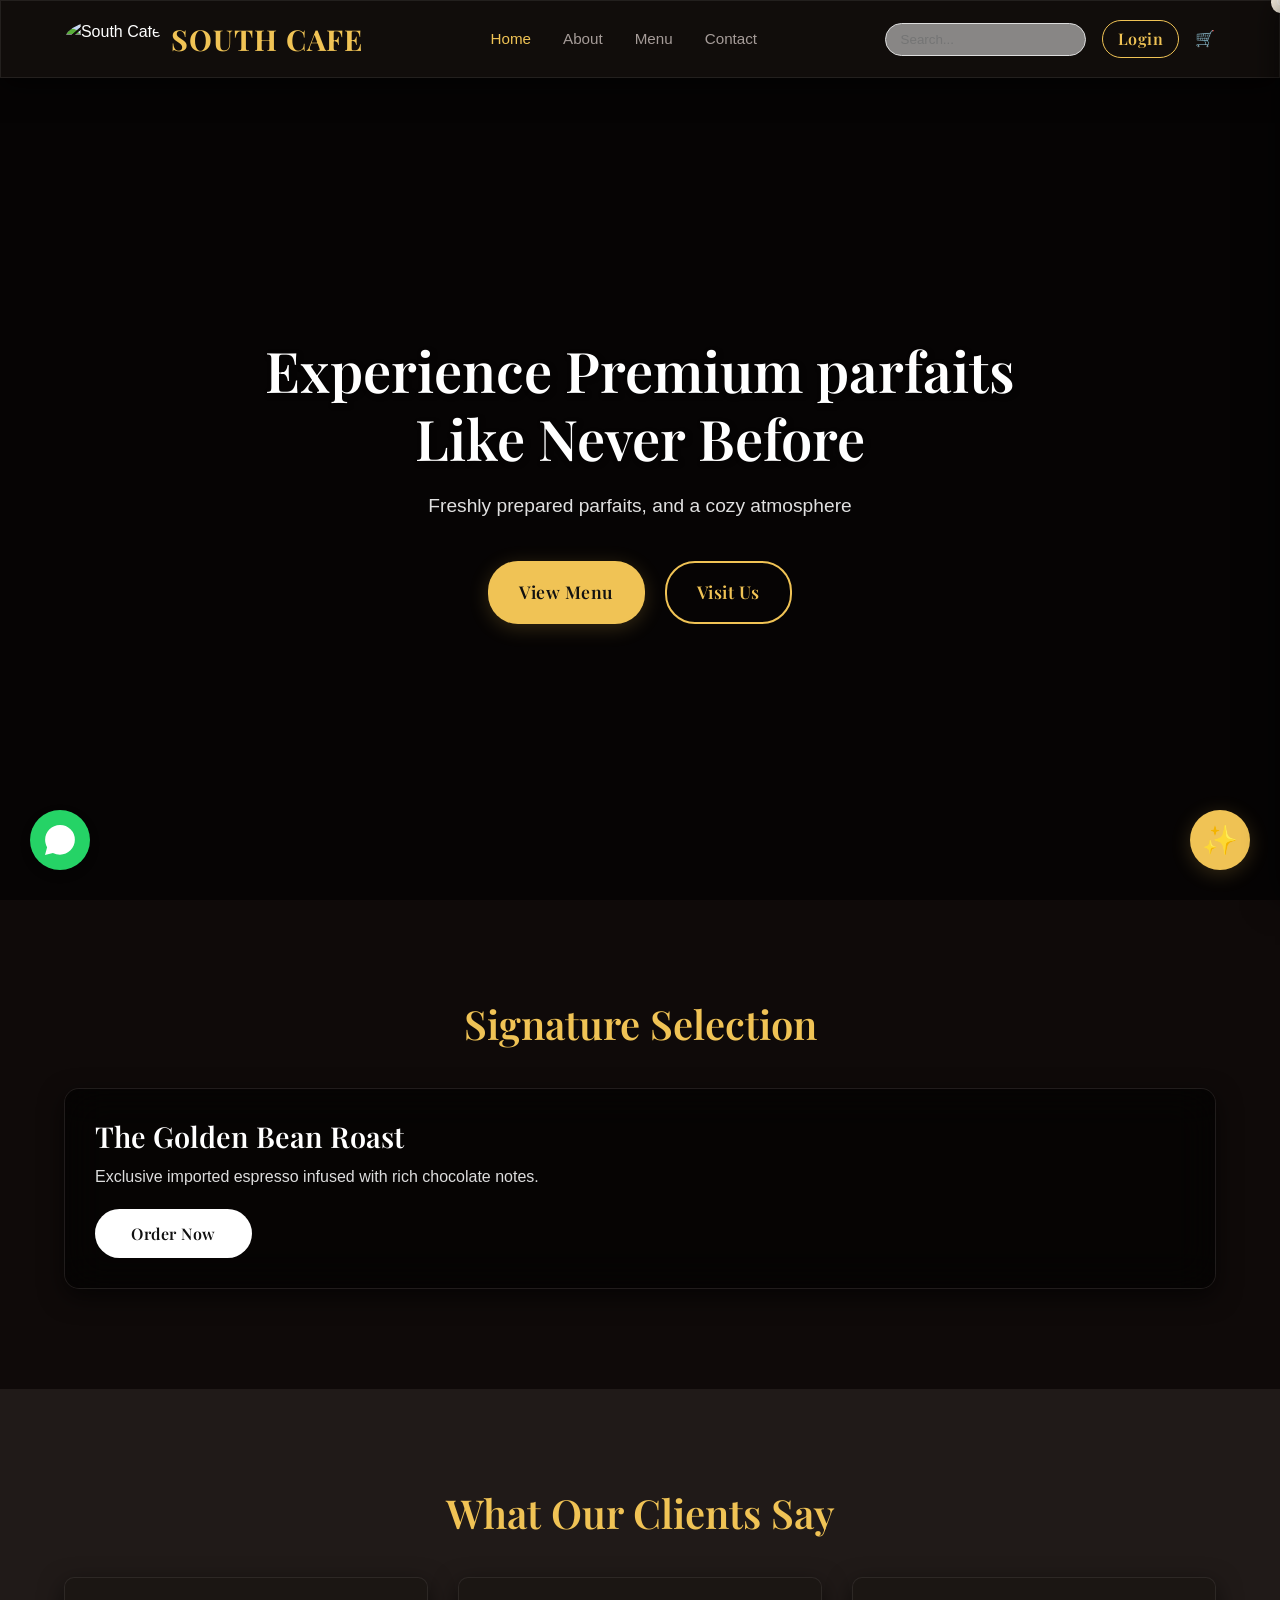
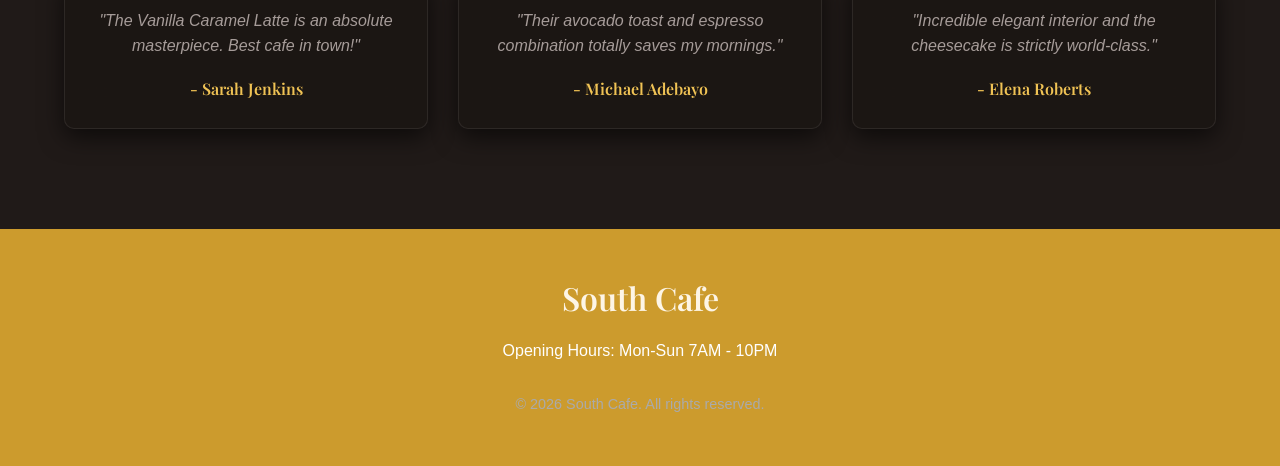
==== commit 852e24ab: "feat: implement wallet system, cart management, toast notifications, and AI chat integration" ====
--- a/index.html
+++ b/index.html
@@ -4,127 +4,146 @@
 <head>
     <meta charset="UTF-8">
     <meta name="viewport" content="width=device-width, initial-scale=1.0">
-    <meta name="description" content="South Cafe sets the standard for premium dining, specializing in authentic shawarma, luxury parfaits, and refreshing fruit drinks. Experience the best of Calabar and Uyo with our world-class delivery and modern dining ecosystem.">
-    <title>South Cafe | Premium Dining</title>
+    <meta name="description" content="Experience Premium parfaits Like Never Before.">
+    <title>South Cafe | High-End Luxurious parfaits</title>
     <link
-        href="https://fonts.googleapis.com/css2?family=Inter:wght@300;400;500&family=Outfit:wght@400;600;700&display=swap"
+        href="https://fonts.googleapis.com/css2?family=Poppins:wght@300;400;500;600&family=Playfair+Display:ital,wght@0,400;0,600;0,700;1,400&display=swap"
         rel="stylesheet">
     <link rel="stylesheet" href="css/styles.css">
 </head>
 
 <body>
 
-    <!-- Navigation -->
-    <nav class="navbar">
+    <!-- 2. Navigation Bar (Glassmorphic) -->
+    <nav class="navbar glass" style="position:fixed; top:0; width:100%; z-index:1000; padding:15px 0;">
+        <div class="container" style="display:flex; justify-content:space-between; align-items:center;">
+            <a href="index.html" class="logo-container"
+                style="display:flex; align-items:center; gap:10px; text-decoration:none;">
+                <img src="https://res.cloudinary.com/dhg2oxagk/image/fetch/f_auto,q_auto,w_200/https%3A%2F%2Fdodptt9f4zk9h.cloudfront.net%2Fstores%2F181349%2Fsouthcaf.jpeg"
+                    alt="South Cafe" style="height:40px; border-radius:50%;">
+                <span class="logo-text"
+                    style="font-family:'Playfair Display', serif; font-size:1.8rem; font-weight:700; color:var(--color-primary);">SOUTH
+                    CAFE</span>
+            </a>
+
+            <div class="nav-links" style="display:flex; gap:2rem;">
+                <a href="index.html" class="nav-link active" style="font-weight:500;">Home</a>
+                <a href="about.html" class="nav-link" style="font-weight:500;">About</a>
+                <a href="menu.html" class="nav-link" style="font-weight:500;">Menu</a>
+                <a href="contact.html" class="nav-link" style="font-weight:500;">Contact</a>
+            </div>
+
+            <div class="nav-actions" style="display:flex; gap:1rem; align-items:center;">
+                <!-- Search wrapper -->
+                <div style="position:relative;">
+                    <input type="text" id="global-search" onkeyup="searchProducts()" placeholder="Search..."
+                        style="padding:8px 15px; border-radius:20px; border:1px solid #ddd; outline:none; background:rgba(255,255,255,0.5);">
+                    <div id="search-suggestions"
+                        style="position:absolute; top:100%; left:0; width:100%; background:var(--color-bg-panel); display:none; max-height:200px; overflow-y:auto; border-radius:8px; box-shadow:var(--shadow-card); z-index:9999; color:#111; border:1px solid rgba(0,0,0,0.1);">
+                    </div>
+                </div>
+
+                <div id="nav-login-btn"></div>
+                <div class="cart-icon" onclick="toggleCart()" style="cursor:pointer;">
+                    🛒 <span class="cart-badge" id="cart-badge"
+                        style="background:var(--color-accent); color:white; border-radius:50%; padding:2px 6px; font-size:0.7rem; position:absolute; top:-10px; right:-10px;">0</span>
+                </div>
+            </div>
+        </div>
+    </nav>
+
+    <!-- 1. Hero Section -->
+    <section id="home"
+        style="height:100vh; background:linear-gradient(rgba(0,0,0,0.6), rgba(0,0,0,0.6)), url('https://images.unsplash.com/photo-1497935586351-b67a49e012bf?q=80&w=2000') center/cover; display:flex; align-items:center; justify-content:center; text-align:center; color:#fff; position:relative;">
+        <div class="container" style="max-width:800px; padding-top:60px;">
+            <h1
+                style="font-size:3.5rem; margin-bottom:20px; text-shadow:2px 2px 5px rgba(0,0,0,0.5); font-family:'Playfair Display', serif;">
+                Experience Premium parfaits Like Never Before</h1>
+            <p style="font-size:1.2rem; font-weight:300; margin-bottom:40px; color:#e0e0e0;">Freshly prepared parfaits,
+                and a cozy atmosphere</p>
+            <div style="display:flex; gap:20px; justify-content:center;">
+                <a href="menu.html" class="btn btn-primary"
+                    style="background:var(--color-primary); color:#111; padding:15px 30px; font-size:1.1rem; border-radius:30px;">View
+                    Menu</a>
+                <a href="contact.html" class="btn btn-outline"
+                    style="border:2px solid var(--color-primary); color:var(--color-primary); padding:15px 30px; font-size:1.1rem; border-radius:30px;">Visit
+                    Us</a>
+            </div>
+        </div>
+    </section>
+
+
+
+    <!-- 5. Featured Section -->
+    <section id="featured" class="section" style="padding:100px 0;">
+        <div class="container text-center">
+            <h2
+                style="font-size:2.5rem; color:var(--color-primary); margin-bottom:40px; font-family:'Playfair Display', serif;">
+                Signature Selection</h2>
+            <div style="display:flex; flex-wrap:wrap; gap:30px; justify-content:center;">
+                <div class="glass"
+                    style="flex:1; min-width:300px; padding:30px; border-radius:15px; text-align:left; background:url('https://images.unsplash.com/photo-1497935586351-b67a49e012bf?q=80&w=600') center/cover; position:relative; overflow:hidden;">
+                    <div style="position:absolute; top:0; left:0; width:100%; height:100%; background:rgba(0,0,0,0.6);">
+                    </div>
+                    <div style="position:relative; color:#fff;">
+                        <h3 style="font-size:1.8rem; margin-bottom:10px; font-family:'Playfair Display', serif;">The
+                            Golden Bean Roast</h3>
+                        <p style="font-size:1rem; margin-bottom:20px; color:#ddd;">Exclusive imported espresso infused
+                            with rich chocolate notes.</p>
+                        <button class="btn" style="background:#fff; color:#111;" onclick="showProductDetails('The Golden Bean Roast')">Order Now</button>
+                    </div>
+                </div>
+            </div>
+        </div>
+    </section>
+
+    <!-- 6. Testimonials Section -->
+    <section id="testimonials" class="section" style="background:var(--color-bg-card); padding:100px 0;">
+        <div class="container text-center">
+            <h2
+                style="font-size:2.5rem; color:var(--color-primary); margin-bottom:40px; font-family:'Playfair Display', serif;">
+                What Our Clients Say</h2>
+            <div style="display:flex; flex-wrap:wrap; gap:30px;">
+                <div class="glass"
+                    style="flex:1; min-width:250px; padding:30px; border-radius:10px; text-align:center;">
+                    <p style="font-style:italic; color:var(--color-text-muted); margin-bottom:20px;">"The Vanilla
+                        Caramel Latte is an absolute masterpiece. Best cafe in town!"</p>
+                    <h4 style="color:var(--color-primary);">- Sarah Jenkins</h4>
+                </div>
+                <div class="glass"
+                    style="flex:1; min-width:250px; padding:30px; border-radius:10px; text-align:center;">
+                    <p style="font-style:italic; color:var(--color-text-muted); margin-bottom:20px;">"Their avocado
+                        toast and espresso combination totally saves my mornings."</p>
+                    <h4 style="color:var(--color-primary);">- Michael Adebayo</h4>
+                </div>
+                <div class="glass"
+                    style="flex:1; min-width:250px; padding:30px; border-radius:10px; text-align:center;">
+                    <p style="font-style:italic; color:var(--color-text-muted); margin-bottom:20px;">"Incredible elegant
+                        interior and the cheesecake is strictly world-class."</p>
+                    <h4 style="color:var(--color-primary);">- Elena Roberts</h4>
+                </div>
+            </div>
+        </div>
+    </section>
+
+
+
+    <!-- 8. Footer Section -->
+    <footer style="background:var(--color-primary-dark); color:#fff; padding:50px 0; text-align:center;">
         <div class="container">
-            <a href="index.html" class="logo-container">
-                <img src="https://res.cloudinary.com/dhg2oxagk/image/fetch/f_auto,q_auto,w_200/https%3A%2F%2Fdodptt9f4zk9h.cloudfront.net%2Fstores%2F181349%2Fsouthcaf.jpeg"
-                    alt="South Cafe" class="logo-img">
-                <span class="logo-text">SOUTH CAFE</span>
-            </a>
-            <div class="nav-links">
-                <a href="index.html" class="nav-link active">Home</a>
-                <a href="menu.html" class="nav-link">Menu</a>
-                <a href="about.html" class="nav-link">About</a>
-                <a href="contact.html" class="nav-link">Contact</a>
-            </div>
-            
-            <div class="nav-utils" style="display:flex; gap:15px; align-items:center; margin-left: 20px;">
-                <select id="location-select" onchange="changeLocation(this.value)" style="background:rgba(255,255,255,0.1); border:1px solid rgba(255,255,255,0.2); color:inherit; padding:5px; border-radius:5px;">
-                    <option value="Calabar">📍 Calabar</option>
-                    <option value="Uyo">📍 Uyo</option>
-                </select>
-                <div style="position:relative;">
-                    <input type="text" id="global-search" onkeyup="searchProducts()" placeholder="Search menu..." style="background:rgba(0,0,0,0.5); border:1px solid rgba(255,255,255,0.2); color:inherit; padding:5px 10px; border-radius:20px; width: 140px;">
-                </div>
-                <div id="search-suggestions"></div>
-                <button onclick="toggleTheme()" style="background:none; border:none; cursor:pointer; font-size:1.2rem;">🌗</button>
-            </div>
-
-            <div class="nav-actions">
-                <div id="nav-login-btn"></div>
-                <div class="cart-icon" onclick="toggleCart()">
-                    🛒 <span class="cart-badge" id="cart-badge">0</span>
-                </div>
-            </div>
-        </div>
-    </nav>
-
-    <!-- Bento Box Landing Layout -->
-    
-    <main class="container" style="background:#fff; min-height:100vh; padding: 2rem 0;">
-        
-        <!-- Search area mimicking the image -->
-        <div style="display:flex; justify-content:center; align-items:center; margin-bottom: 2rem; border-bottom: 1px solid #eee; padding-bottom: 1rem;">
-            <div style="position:relative; width: 50%; max-width: 600px; display:flex; align-items:center;">
-                <input type="text" placeholder="Search" style="width:100%; padding: 12px 40px 12px 20px; border-radius:30px; border:1px solid #ddd; background:#f9f9f9; font-family:'Inter'; font-size:1rem; outline:none; color:#111;">
-                <span style="position:absolute; right:15px; color:#666;">🔍</span>
-            </div>
-        </div>
-
-        <div class="landing-product-grid" style="display:grid; grid-template-columns: repeat(auto-fill, minmax(250px, 1fr)); gap:2rem; padding: 1rem;">
-            
-            <div class="product-card" style="background:#fff; border:none;">
-                <img src="assets/images/parfait.png" style="width:100%; height:250px; object-fit:cover; border-radius:8px; margin-bottom:10px; border: 1px solid #f0f0f0;">
-                <h3 onclick="showProductDetails('2 Liters Exotic Parfait')" style="font-size:1rem; color:#333; margin-bottom:5px; font-weight:600; cursor:pointer;" onmouseover="this.style.textDecoration='underline'" onmouseout="this.style.textDecoration='none'">2 Liters Exotic Parfait</h3>
-                <p style="font-weight:700; color:#111; margin-bottom:15px;">₦33,000</p>
-                <button class="btn btn-primary btn-block" style="background:#00a651; border-color:#00a651; border-radius:6px;" onclick="addToCart('2 Liters Exotic Parfait', 33000, 'assets/images/parfait.png')">Add to Cart</button>
-            </div>
-
-            <div class="product-card" style="background:#fff; border:none;">
-                <img src="assets/images/parfait.png" style="width:100%; height:250px; object-fit:cover; border-radius:8px; margin-bottom:10px; border: 1px solid #f0f0f0;">
-                <h3 onclick="showProductDetails('2 Liter Classic Parfait')" style="font-size:1rem; color:#333; margin-bottom:5px; font-weight:600; cursor:pointer;" onmouseover="this.style.textDecoration='underline'" onmouseout="this.style.textDecoration='none'">2 Liter Classic Parfait</h3>
-                <p style="font-weight:700; color:#111; margin-bottom:15px;">₦26,500</p>
-                <button class="btn btn-primary btn-block" style="background:#00a651; border-color:#00a651; border-radius:6px;" onclick="addToCart('2 Liter Classic Parfait', 26500, 'assets/images/parfait.png')">Add to Cart</button>
-            </div>
-
-            <div class="product-card" style="background:#fff; border:none;">
-                <img src="assets/images/parfait.png" style="width:100%; height:250px; object-fit:cover; border-radius:8px; margin-bottom:10px; border: 1px solid #f0f0f0;">
-                <h3 onclick="showProductDetails('1 Liter Exotic Parfait')" style="font-size:1rem; color:#333; margin-bottom:5px; font-weight:600; cursor:pointer;" onmouseover="this.style.textDecoration='underline'" onmouseout="this.style.textDecoration='none'">1 Liter Exotic Parfait</h3>
-                <p style="font-weight:700; color:#111; margin-bottom:15px;">₦16,500</p>
-                <button class="btn btn-primary btn-block" style="background:#00a651; border-color:#00a651; border-radius:6px;" onclick="addToCart('1 Liter Exotic Parfait', 16500, 'assets/images/parfait.png')">Add to Cart</button>
-            </div>
-
-            <div class="product-card" style="background:#fff; border:none;">
-                <img src="assets/images/parfait.png" style="width:100%; height:250px; object-fit:cover; border-radius:8px; margin-bottom:10px; border: 1px solid #f0f0f0;">
-                <h3 onclick="showProductDetails('1 Liter Classic Parfait')" style="font-size:1rem; color:#333; margin-bottom:5px; font-weight:600; cursor:pointer;" onmouseover="this.style.textDecoration='underline'" onmouseout="this.style.textDecoration='none'">1 Liter Classic Parfait</h3>
-                <p style="font-weight:700; color:#111; margin-bottom:15px;">₦13,500</p>
-                <button class="btn btn-primary btn-block" style="background:#00a651; border-color:#00a651; border-radius:6px;" onclick="addToCart('1 Liter Classic Parfait', 13500, 'assets/images/parfait.png')">Add to Cart</button>
-            </div>
-
-            <div class="product-card" style="background:#fff; border:none;">
-                <img src="assets/images/parfait.png" style="width:100%; height:250px; object-fit:cover; border-radius:8px; margin-bottom:10px; border: 1px solid #f0f0f0;">
-                <h3 onclick="showProductDetails('500ml Exotic Parfait')" style="font-size:1rem; color:#333; margin-bottom:5px; font-weight:600; cursor:pointer;" onmouseover="this.style.textDecoration='underline'" onmouseout="this.style.textDecoration='none'">500ml Exotic Parfait</h3>
-                <p style="font-weight:700; color:#111; margin-bottom:15px;">₦8,500</p>
-                <button class="btn btn-primary btn-block" style="background:#00a651; border-color:#00a651; border-radius:6px;" onclick="addToCart('500ml Exotic Parfait', 8500, 'assets/images/parfait.png')">Add to Cart</button>
-            </div>
-
-            <div class="product-card" style="background:#fff; border:none;">
-                <img src="assets/images/parfait.png" style="width:100%; height:250px; object-fit:cover; border-radius:8px; margin-bottom:10px; border: 1px solid #f0f0f0;">
-                <h3 onclick="showProductDetails('500ml classic Bowl')" style="font-size:1rem; color:#333; margin-bottom:5px; font-weight:600; cursor:pointer;" onmouseover="this.style.textDecoration='underline'" onmouseout="this.style.textDecoration='none'">500ml classic Bowl</h3>
-                <p style="font-weight:700; color:#111; margin-bottom:15px;">₦7,000</p>
-                <button class="btn btn-primary btn-block" style="background:#00a651; border-color:#00a651; border-radius:6px;" onclick="addToCart('500ml classic Bowl', 7000, 'assets/images/parfait.png')">Add to Cart</button>
-            </div>
-
-            <div class="product-card" style="background:#fff; border:none;">
-                <img src="assets/images/parfait.png" style="width:100%; height:250px; object-fit:cover; border-radius:8px; margin-bottom:10px; border: 1px solid #f0f0f0;">
-                <h3 onclick="showProductDetails('330ml Exotic Parfait')" style="font-size:1rem; color:#333; margin-bottom:5px; font-weight:600; cursor:pointer;" onmouseover="this.style.textDecoration='underline'" onmouseout="this.style.textDecoration='none'">330ml Exotic Parfait</h3>
-                <p style="font-weight:700; color:#111; margin-bottom:15px;">₦6,500</p>
-                <button class="btn btn-primary btn-block" style="background:#00a651; border-color:#00a651; border-radius:6px;" onclick="addToCart('330ml Exotic Parfait', 6500, 'assets/images/parfait.png')">Add to Cart</button>
-            </div>
-
-            <div class="product-card" style="background:#fff; border:none;">
-                <img src="assets/images/parfait.png" style="width:100%; height:250px; object-fit:cover; border-radius:8px; margin-bottom:10px; border: 1px solid #f0f0f0;">
-                <h3 onclick="showProductDetails('330ml Classic Parfait')" style="font-size:1rem; color:#333; margin-bottom:5px; font-weight:600; cursor:pointer;" onmouseover="this.style.textDecoration='underline'" onmouseout="this.style.textDecoration='none'">330ml Classic Parfait</h3>
-                <p style="font-weight:700; color:#111; margin-bottom:15px;">₦5,500</p>
-                <button class="btn btn-primary btn-block" style="background:#00a651; border-color:#00a651; border-radius:6px;" onclick="addToCart('330ml Classic Parfait', 5500, 'assets/images/parfait.png')">Add to Cart</button>
-            </div>
-            
-        </div>
-    </main>
-
-
-    <!-- UI Components included via JS -->
+            <h2
+                style="font-family:'Playfair Display', serif; margin-bottom:20px; font-size:2rem; color:var(--color-accent);">
+                South Cafe</h2>
+            <div style="display:flex; justify-content:center; gap:20px; margin-bottom:30px;">
+                <span>Opening Hours: Mon-Sun 7AM - 10PM</span>
+            </div>
+            <p style="color:#aaa; font-size:0.9rem;">&copy; 2026 South Cafe. All rights reserved.</p>
+        </div>
+    </footer>
+
+
+    <!-- Global UI Integrations (Modals/AI/Cart) -->
+
     <div class="cart-drawer-overlay" id="cart-overlay" onclick="toggleCart(false)"></div>
     <div class="cart-drawer" id="cart-drawer">
         <div class="cart-header">
@@ -138,35 +157,21 @@
         </div>
     </div>
 
-    <!-- Payment/Checkout Modal -->
     <div class="modal-overlay" id="checkout-modal">
         <div class="modal-content">
             <div class="modal-header">
-                <h2>Secure Checkout</h2>
-                <span class="modal-close" onclick="closeCheckout()">✕</span>
-            </div>
-
+                <h2>Secure Checkout</h2><span class="modal-close" onclick="closeCheckout()">✕</span>
+            </div>
             <p style="color:var(--color-text-muted); margin-bottom:1.5rem;">Amount Due: <strong
                     style="color:var(--color-primary); font-size:1.5rem;" id="checkout-amount"></strong></p>
-
             <div class="payment-methods">
                 <div class="pay-method active" id="pay-wallet" onclick="selectPaymentMethod('wallet')">
                     <div class="pay-icon">👛</div>
                     <div>South Wallet</div>
                 </div>
-                <div class="pay-method" id="pay-paystack" onclick="selectPaymentMethod('paystack')">
-                    <div class="pay-icon">💳</div>
-                    <div>Paystack</div>
-                </div>
-                <div class="pay-method" id="pay-transfer" onclick="selectPaymentMethod('transfer')">
-                    <div class="pay-icon">🏦</div>
-                    <div>Transfer</div>
-                </div>
-            </div>
-
-            <form onsubmit="confirmPayment(event)">
-                <button type="submit" id="confirm-payment-btn" class="btn btn-primary btn-block">Pay via Wallet</button>
-            </form>
+            </div>
+            <form onsubmit="confirmPayment(event)"><button type="submit" id="confirm-payment-btn"
+                    class="btn btn-primary btn-block">Pay via Wallet</button></form>
         </div>
     </div>
 
@@ -178,39 +183,53 @@
                 <div class="close-ai" onclick="toggleAI()">✕</div>
             </div>
             <div class="ai-messages" id="ai-messages">
-                <div class="message msg-ai">Hi! I am South AI. Type "shawarma" to learn about our sizes.</div>
+                <div class="message msg-ai">Hi! I am South AI. Type "Order Espresso" to add coffee to your cart
+                    securely!</div>
             </div>
             <div class="ai-input-area">
                 <input type="text" id="ai-message-input" class="ai-input" placeholder="Type here...">
-                <button class="ai-mic" onclick="toggleVoiceAI()" style="background:transparent; border:none; font-size:1.5rem; cursor:pointer;" title="Click to Record">🎤</button>
+                <button class="ai-mic" onclick="toggleVoiceAI()"
+                    style="background:transparent; border:none; font-size:1.5rem; cursor:pointer;"
+                    title="Click to Record">🎤</button>
                 <button class="ai-send" onclick="sendAIMessage()">➤</button>
             </div>
         </div>
         <div class="ai-btn" onclick="toggleAI()">✨</div>
     </div>
 
-    <script src="js/app.js"></script>
-
-    <a href="https://wa.me/2348028505626" target="_blank" class="floating-whatsapp" style="position: fixed; bottom: 30px; left: 30px; background-color: #25D366; color: white; width: 60px; height: 60px; border-radius: 50%; display: flex; align-items: center; justify-content: center; font-size: 2rem; box-shadow: 0 4px 10px rgba(0,0,0,0.3); z-index: 4000; text-decoration: none; transition: 0.3s;">
-        <svg xmlns="http://www.w3.org/2000/svg" width="30" height="30" fill="currentColor" viewBox="0 0 16 16"><path d="M13.601 2.326A7.85 7.85 0 0 0 7.994 0C3.627 0 .068 3.558.064 7.926c0 1.399.366 2.76 1.057 3.965L0 16l4.204-1.102a7.9 7.9 0 0 0 3.79.965h.004c4.368 0 7.926-3.558 7.93-7.93A7.9 7.9 0 0 0 13.6 2.326zM7.994 14.521a6.6 6.6 0 0 1-3.356-.92l-.24-.144-2.494.654.666-2.433-.156-.251a6.56 6.56 0 0 1-1.007-3.505c0-3.626 2.957-6.584 6.591-6.584a6.56 6.56 0 0 1 4.66 1.931 6.56 6.56 0 0 1 1.928 4.66c-.004 3.639-2.961 6.592-6.592 6.592m3.615-4.934c-.197-.099-1.17-.578-1.353-.646-.182-.065-.315-.099-.445.099-.133.197-.513.646-.627.775-.114.133-.232.148-.43.05-.197-.1-.836-.308-1.592-.985-.59-.525-.985-1.175-1.103-1.372-.114-.198-.011-.304.088-.403.087-.088.197-.232.296-.346.1-.114.133-.198.198-.33.065-.134.034-.248-.015-.347-.05-.099-.445-1.076-.612-1.47-.16-.389-.323-.335-.445-.34-.114-.007-.247-.007-.38-.007a.73.73 0 0 0-.529.247c-.182.198-.691.677-.691 1.654s.71 1.916.81 2.049c.098.133 1.394 2.132 3.383 2.992.47.205.84.326 1.129.418.475.152.904.129 1.246.08.38-.058 1.171-.48 1.338-.943.164-.464.164-.86.114-.943-.049-.084-.182-.133-.38-.232"/></svg>
-    </a>
-
-    <div class="modal-overlay" id="product-detail-modal" style="display:none; position:fixed; top:0; left:0; width:100%; height:100%; background:rgba(0,0,0,0.8); z-index:9000; align-items:center; justify-content:center;">
-        <div class="modal-content" style="background:var(--color-bg-panel); border-radius:12px; max-width:400px; width:95%; overflow:hidden;">
+    <!-- Product Detail Modal -->
+    <div class="modal-overlay" id="product-detail-modal"
+        style="display:none; position:fixed; top:0; left:0; width:100%; height:100%; background:rgba(0,0,0,0.8); z-index:9000; align-items:center; justify-content:center;">
+        <div class="modal-content"
+            style="background:var(--color-bg-panel); border-radius:12px; max-width:400px; width:95%; overflow:hidden;">
             <div style="position:relative;">
                 <img id="detail-img" src="" style="width:100%; height:250px; object-fit:cover;">
-                <span onclick="closeProductDetails()" style="position:absolute; top:10px; right:10px; background:rgba(0,0,0,0.5); color:#fff; width:30px; height:30px; display:flex; align-items:center; justify-content:center; border-radius:50%; cursor:pointer;">✕</span>
+                <span onclick="closeProductDetails()"
+                    style="position:absolute; top:10px; right:10px; background:rgba(0,0,0,0.5); color:#fff; width:30px; height:30px; display:flex; align-items:center; justify-content:center; border-radius:50%; cursor:pointer;">✕</span>
             </div>
             <div style="padding: 2rem;">
-                <h2 id="detail-title" style="color:var(--color-primary); margin-bottom:10px;"></h2>
-                <div id="detail-price" style="font-size:1.2rem; font-weight:bold; margin-bottom:15px; color:var(--color-text);"></div>
-                <p id="detail-desc" style="color:var(--color-text-muted); line-height:1.6; margin-bottom:20px;"></p>
+                <h2 id="detail-title" style="color:#fff; margin-bottom:10px; font-family:'Playfair Display', serif;">
+                </h2>
+                <div id="detail-price"
+                    style="font-size:1.2rem; font-weight:bold; margin-bottom:15px; color:var(--color-primary);"></div>
+                <p id="detail-desc"
+                    style="color:#e0e0e0; line-height:1.6; margin-bottom:20px; font-family:'Poppins', sans-serif;"></p>
                 <button id="detail-add-btn" class="btn btn-primary btn-block">Add to Cart</button>
             </div>
         </div>
     </div>
 
+    <!-- Floating WhatsApp -->
+    <a href="https://wa.me/2348028505626" target="_blank" class="floating-whatsapp"
+        style="position:fixed; bottom:30px; left:30px; background-color:#25D366; color:white; width:60px; height:60px; border-radius:50%; display:flex; align-items:center; justify-content:center; font-size:2rem; box-shadow:0 4px 10px rgba(0,0,0,0.3); z-index:4000; transition:0.3s;">
+        <svg xmlns="http://www.w3.org/2000/svg" width="30" height="30" fill="currentColor" viewBox="0 0 16 16">
+            <path
+                d="M13.601 2.326A7.85 7.85 0 0 0 7.994 0C3.627 0 .068 3.558.064 7.926c0 1.399.366 2.76 1.057 3.965L0 16l4.204-1.102a7.9 7.9 0 0 0 3.79.965h.004c4.368 0 7.926-3.558 7.93-7.93A7.9 7.9 0 0 0 13.6 2.326z" />
+        </svg>
+    </a>
+
+    <script src="js/app.js"></script>
+
 </body>
 
-
 </html>
--- a/css/styles.css
+++ b/css/styles.css
@@ -1,41 +1,26 @@
-/* Appending to styles.css or rather I will just replace/update what's needed. Since I can rewrite it entirely, I will just rewrite it to ensure everything is cohesive */
 :root {
-  --color-primary: #009444; 
-  --color-primary-dark: #007a38;
-  --color-accent: #D4AF37; 
-  --color-bg-dark: #0a0a0b;
-  --color-bg-panel: #141416;
-  --color-bg-card: #1a1a1d;
-  --color-text: #f5f5f5;
-  --color-text-muted: #a1a1aa;
+  --color-primary: #f0c355; 
+  --color-primary-dark: #cc9b2d;
+  --color-accent: #fdf5e6; 
+  --color-bg-dark: #0f0a09; 
+  --color-bg-panel: #1a1412;
+  --color-bg-card: #201a18;
+  --color-text: #ffffff; 
+  --color-text-muted: #a69c99;
   
-  --font-heading: 'Outfit', sans-serif;
-  --font-body: 'Inter', sans-serif;
+  --font-heading: 'Playfair Display', serif;
+  --font-body: 'Outfit', 'Inter', sans-serif;
   
-  --shadow-glow: 0 0 20px rgba(0, 148, 68, 0.3);
-  --shadow-card: 0 10px 30px rgba(0,0,0,0.5);
+  --shadow-glow: 0 4px 20px rgba(240, 195, 85, 0.2);
+  --shadow-card: 0 8px 25px rgba(0, 0, 0, 0.6);
   
   --transition-fast: 0.2s ease;
-  --transition-smooth: 0.4s cubic-bezier(0.4, 0, 0.2, 1);
-}
-
-[data-theme="light"] {
-  --color-bg-dark: #f0f2f5;
-  --color-bg-panel: #ffffff;
-  --color-bg-card: #ffffff;
-  --color-text: #1a1a1d;
-  --color-text-muted: #6b7280;
-  --shadow-card: 0 4px 15px rgba(0, 0, 0, 0.05);
-}
-
-[data-theme="light"] .navbar { background: rgba(255, 255, 255, 0.9); }
-[data-theme="light"] .form-input { background: #f9f9f9; border-color: #ddd; color: #111; }
-[data-theme="light"] select, [data-theme="light"] input { color: #111 !important; }
-[data-theme="light"] .bento-item { border-color: rgba(0,0,0,0.05); }
-[data-theme="light"] .cart-drawer { border-left-color: rgba(0,0,0,0.1); }
-[data-theme="light"] .cart-item { background: rgba(0,0,0,0.05); }
+  --transition-smooth: 0.4s cubic-bezier(0.16, 1, 0.3, 1);
+}
 
 * { margin: 0; padding: 0; box-sizing: border-box; }
+
+html { scroll-behavior: smooth; }
 
 body {
   font-family: var(--font-body);
@@ -43,259 +28,241 @@
   color: var(--color-text);
   line-height: 1.6;
   overflow-x: hidden;
-}
-
-h1, h2, h3, h4, h5, h6 { font-family: var(--font-heading); font-weight: 600; }
+  -webkit-font-smoothing: antialiased;
+}
+
+h1, h2, h3, h4, h5, h6 { font-family: var(--font-heading); font-weight: 600; line-height: 1.2; }
 a { text-decoration: none; color: inherit; transition: var(--transition-fast); }
 ul { list-style: none; }
 img { max-width: 100%; display: block; border-radius: 8px; }
 
 /* Utilities */
-.container { width: 90%; max-width: 1300px; margin: 0 auto; }
-.section { padding: 6rem 0; }
+.container { width: 90%; max-width: 1200px; margin: 0 auto; }
+.section { padding: 5rem 0; }
 .text-center { text-align: center; }
-.text-primary { color: var(--color-primary); }
-.text-accent { color: var(--color-accent); }
-
+
+/* Navbar */
+.navbar {
+  position: fixed; top: 0; width: 100%; z-index: 1000;
+  padding: 15px 0;
+  background: rgba(15, 10, 9, 0.85);
+  backdrop-filter: blur(15px);
+  -webkit-backdrop-filter: blur(15px);
+  border-bottom: 1px solid rgba(255, 255, 255, 0.05);
+}
+.navbar .container { display: flex; justify-content: space-between; align-items: center; }
+.logo-container { display: flex; align-items: center; gap: 12px; }
+.logo-img { height: 42px; border-radius: 50%; box-shadow: 0 0 10px rgba(0,0,0,0.5); }
+.logo-text { font-family: var(--font-heading); font-size: 1.6rem; font-weight: 700; color: var(--color-primary); letter-spacing: 1px; }
+
+.nav-links { display: flex; gap: 2.5rem; }
+.nav-link { font-weight: 500; font-size: 0.95rem; color: var(--color-text-muted); transition: 0.3s; }
+.nav-link:hover, .nav-link.active { color: var(--color-primary); }
+
+.nav-actions { display: flex; gap: 1.2rem; align-items: center; }
+
+/* Buttons */
 .btn {
   display: inline-flex; align-items: center; justify-content: center;
-  padding: 0.8rem 2rem; font-family: var(--font-heading); font-weight: 500;
-  border-radius: 5px; cursor: pointer; transition: var(--transition-smooth);
-  border: 1px solid transparent; text-transform: uppercase; letter-spacing: 1px; font-size: 0.9rem;
-}
-.btn-primary { background-color: var(--color-primary); color: #fff; box-shadow: var(--shadow-glow); }
-.btn-primary:hover { background-color: var(--color-primary-dark); transform: translateY(-3px); box-shadow: 0 0 25px rgba(0, 148, 68, 0.5); }
-.btn-accent { background-color: var(--color-accent); color: #000; }
-.btn-accent:hover { background-color: #fff; transform: translateY(-3px); }
-.btn-outline { background-color: transparent; border-color: var(--color-text); color: var(--color-text); }
-.btn-outline:hover { background-color: var(--color-text); color: var(--color-bg-dark); }
+  padding: 0.8rem 2.2rem; font-family: var(--font-heading); font-weight: 600;
+  border-radius: 30px; cursor: pointer; transition: var(--transition-smooth);
+  border: 1px solid transparent; letter-spacing: 0.5px; font-size: 1rem;
+}
+.btn-primary { background-color: var(--color-primary); color: #111; box-shadow: var(--shadow-glow); }
+.btn-primary:hover { filter: brightness(1.1); transform: translateY(-3px); box-shadow: 0 6px 25px rgba(240, 195, 85, 0.35); }
+.btn-outline { background-color: transparent; border-color: var(--color-primary); color: var(--color-primary); }
+.btn-outline:hover { background-color: rgba(240, 195, 85, 0.1); transform: translateY(-2px); }
 .btn-block { width: 100%; }
 
-/* Glass Navigation */
-.navbar {
-  position: fixed; top: 0; width: 100%;
-  background: rgba(10, 10, 11, 0.8); backdrop-filter: blur(12px);
-  border-bottom: 1px solid rgba(255,255,255,0.05);
-  z-index: 1000; padding: 1.2rem 0; transition: var(--transition-smooth);
-}
-.navbar .container { display: flex; justify-content: space-between; align-items: center; }
-.logo-container { display: flex; align-items: center; gap: 10px; }
-.logo-img { height: 40px; border-radius: 50%; border: 1px solid var(--color-primary); }
-.logo-text { font-family: var(--font-heading); font-size: 1.5rem; font-weight: 700; letter-spacing: 2px; }
-
-.nav-links { display: flex; gap: 2.5rem; align-items: center; }
-.nav-link { font-size: 0.85rem; text-transform: uppercase; letter-spacing: 1.5px; opacity: 0.8; }
-.nav-link:hover, .nav-link.active { opacity: 1; color: var(--color-primary); }
-.nav-actions { display: flex; gap: 1.5rem; align-items: center; }
-
-/* Wallet UI */
-.wallet-badge {
-    background: rgba(212, 175, 55, 0.1); border: 1px solid var(--color-accent);
-    color: var(--color-accent); padding: 0.4rem 0.8rem; border-radius: 20px;
-    font-size: 0.8rem; font-weight: 600; display: flex; align-items: center; gap: 5px; cursor: pointer;
+/* Glassmorphism Refined */
+.glass {
+    background: rgba(26, 20, 18, 0.6);
+    backdrop-filter: blur(20px);
+    -webkit-backdrop-filter: blur(20px);
+    border: 1px solid rgba(255,255,255,0.08);
+    box-shadow: var(--shadow-card);
+}
+
+/* Animations */
+.hover-scale { overflow: hidden; }
+.hover-scale img { transition: var(--transition-smooth); }
+.hover-scale:hover img { transform: scale(1.08); }
+
+/* Products / Menus */
+.product-card {
+    background: var(--color-bg-card);
+    border: 1px solid rgba(255,255,255,0.04);
+}
+.product-card:hover { border-color: rgba(240, 195, 85, 0.3); transform: translateY(-5px); box-shadow: var(--shadow-glow); }
+
+/* AUTH & DASHBOARD CONTAINERS */
+.auth-container {
+    max-width: 450px;
+    margin: 10rem auto 4rem;
+    padding: 2.5rem;
+    background: var(--color-bg-panel);
+    border-radius: 15px;
+    box-shadow: var(--shadow-card);
+    border: 1px solid rgba(255,255,255,0.05);
+}
+.auth-header { text-align: center; margin-bottom: 2rem; }
+.auth-header h2 { font-size: 2.2rem; color: var(--color-primary); margin-bottom: 0.5rem; }
+.auth-header p { color: var(--color-text-muted); font-size: 0.95rem; }
+
+.form-group { margin-bottom: 1.5rem; text-align: left; }
+.form-label { display: block; margin-bottom: 0.5rem; font-size: 0.9rem; font-weight: 500; color: var(--color-text-muted); }
+.form-input {
+    width: 100%; padding: 12px 15px; 
+    background: var(--color-bg-card) !important;
+    border: 1px solid rgba(255,255,255,0.1) !important;
+    color: var(--color-text) !important;
+    border-radius: 8px; font-family: var(--font-body);
     transition: var(--transition-fast);
 }
-.wallet-badge:hover { background: var(--color-accent); color: #000; }
-
-.cart-icon { position: relative; cursor: pointer; font-size: 1.2rem; }
-.cart-badge {
-  position: absolute; top: -8px; right: -12px;
-  background: var(--color-accent); color: #000;
-  font-size: 0.7rem; font-weight: 700; padding: 2px 6px; border-radius: 10px;
-}
-
-/* Bento Box Layout */
-.bento-grid {
-    display: grid;
-    grid-template-columns: repeat(4, 1fr);
-    grid-template-rows: repeat(2, 300px);
-    gap: 1.5rem;
-    margin-top: 8rem;
-    padding-bottom: 4rem;
-}
-.bento-item {
-    background: var(--color-bg-panel);
-    border-radius: 24px;
-    overflow: hidden;
-    position: relative;
-    border: 1px solid rgba(255,255,255,0.05);
-    transition: transform 0.4s ease, box-shadow 0.4s ease;
-}
-.bento-item:hover {
-    transform: translateY(-5px);
-    box-shadow: var(--shadow-card);
-    border-color: rgba(0,148,68,0.3);
-}
-
-.bento-large { grid-column: span 2; grid-row: span 2; display: flex; flex-direction: column; justify-content: flex-end; padding: 3rem; background: linear-gradient(rgba(10,10,11,0.2), rgba(10,10,11,0.9)), url('https://salescabal.s3.eu-west-3.amazonaws.com/stores/181349/banner.jpeg') center/cover; }
-.bento-wide { grid-column: span 2; padding: 2rem; display: flex; align-items: center; gap: 2rem; background: linear-gradient(135deg, var(--color-bg-panel) 0%, rgba(0,148,68,0.1) 100%); }
-.bento-square { padding: 2rem; display: flex; flex-direction: column; justify-content: center; align-items: center; text-align: center; }
-
-.bento-title { font-size: 3.5rem; margin-bottom: 1rem; line-height: 1.1; }
-.bento-large .bento-title { font-size: 4.5rem; }
-.bento-subtitle { font-size: 1.1rem; color: var(--color-text-muted); margin-bottom: 2rem; }
-
-/* AI Profiler Box */
-.ai-profiler {
-    background: linear-gradient(135deg, rgba(212, 175, 55, 0.1), var(--color-bg-panel));
-    border: 1px solid var(--color-accent);
-}
-.profiler-input { width: 100%; padding: 1rem; border-radius: 8px; border: 1px solid rgba(255,255,255,0.1); background: rgba(0,0,0,0.5); color: #fff; margin-bottom: 1rem; }
-.profiler-result { margin-top: 1rem; font-size: 0.9rem; color: var(--color-accent); font-weight: 500; }
-
-/* Toast Notifications */
-.toast-container { position: fixed; bottom: 30px; left: 30px; z-index: 4000; display: flex; flex-direction: column; gap: 10px; }
-.toast {
-    background: var(--color-primary); color: #fff;
-    padding: 1rem 1.5rem; border-radius: 8px; box-shadow: var(--shadow-glow);
-    font-size: 0.95rem; font-weight: 500; display: flex; align-items: center; gap: 10px;
-    animation: slideIn 0.3s cubic-bezier(0.175, 0.885, 0.32, 1.275) forwards;
-}
-@keyframes slideIn { from { transform: translateX(-100%); opacity: 0; } to { transform: translateX(0); opacity: 1; } }
-@keyframes fadeOut { to { opacity: 0; transform: translateY(10px); } }
-
-/* Modals (Checkout/Wallet) */
-.modal-overlay { position: fixed; top:0; left:0; width:100%; height:100%; background:rgba(0,0,0,0.8); backdrop-filter:blur(5px); z-index: 5000; display:none; align-items:center; justify-content:center; }
-.modal-overlay.active { display: flex; }
-.modal-content { background: var(--color-bg-panel); width: 100%; max-width: 500px; padding: 2.5rem; border-radius: 16px; border: 1px solid rgba(255,255,255,0.05); box-shadow: 0 20px 50px rgba(0,0,0,0.8); }
-.modal-header { display: flex; justify-content: space-between; align-items: center; margin-bottom: 2rem; border-bottom: 1px solid rgba(255,255,255,0.05); padding-bottom: 1rem; }
-.modal-close { cursor: pointer; color: var(--color-text-muted); font-size: 1.2rem; }
+.form-input:focus { border-color: var(--color-primary) !important; outline: none; box-shadow: 0 0 0 2px rgba(240, 195, 85, 0.2); }
+textarea.form-input { resize: vertical; }
+
+.form-footer { margin-top: 1.5rem; text-align: center; font-size: 0.95rem; color: var(--color-text-muted); }
+.form-footer a { color: var(--color-primary); font-weight: 600; text-decoration: none; }
+.form-footer a:hover { text-decoration: underline; }
+
+/* Search */
+#search-suggestions { position: absolute; top: calc(100% + 5px); left: 0; width: 100%; min-width:250px; background: var(--color-bg-panel); border: 1px solid rgba(255,255,255,0.1); border-radius: 8px; z-index: 6000; box-shadow: var(--shadow-card); max-height: 300px; overflow-y: auto; display: none; }
+.suggestion-item { padding: 10px 15px; display: flex; align-items: center; gap: 10px; cursor: pointer; border-bottom: 1px solid rgba(255,255,255,0.05); transition: var(--transition-fast); }
+.suggestion-item:hover { background: rgba(255, 255, 255, 0.05); }
+
+/* Modals */
+.modal-overlay { position: fixed; top: 0; left: 0; width: 100%; height: 100%; background: rgba(0,0,0,0.85); display: flex; align-items: center; justify-content: center; opacity: 0; pointer-events: none; transition: var(--transition-fast); z-index: 9000; backdrop-filter: blur(5px); }
+.modal-overlay.active { opacity: 1; pointer-events: auto; }
+.modal-content { background: var(--color-bg-panel); width: 95%; max-width: 450px; padding: 2rem; border-radius: 15px; box-shadow: var(--shadow-card); position: relative; border: 1px solid rgba(255,255,255,0.1); }
+.modal-header { display: flex; justify-content: space-between; align-items: center; margin-bottom: 1.5rem; }
+.modal-close { cursor: pointer; font-size: 1.2rem; color: var(--color-text-muted); transition: 0.2s; }
+.modal-close:hover { color: var(--color-primary); }
 
 /* Payment Methods */
 .payment-methods { display: flex; gap: 1rem; margin-bottom: 2rem; }
-.pay-method { flex: 1; text-align: center; padding: 1rem; border: 1px solid rgba(255,255,255,0.1); border-radius: 8px; cursor: pointer; transition: 0.2s; color: var(--color-text-muted); }
-.pay-method.active { border-color: var(--color-primary); background: rgba(0,148,68,0.1); color: #fff; }
-.pay-icon { font-size: 1.5rem; margin-bottom: 0.5rem; }
-
-/* Menu / E-commerce Filters */
-.category-filters { display: flex; gap: 1rem; align-items: center; justify-content: center; margin-bottom: 3rem; flex-wrap: wrap; }
-.filter-btn {
-  background: rgba(255,255,255,0.03); border: 1px solid rgba(255,255,255,0.08);
-  padding: 0.8rem 2.5rem; border-radius: 50px; cursor: pointer; color: var(--color-text-muted); 
-  font-family: var(--font-heading); font-size: 1rem; font-weight: 500; letter-spacing: 1px; text-transform: uppercase;
-  transition: all 0.3s cubic-bezier(0.4, 0, 0.2, 1);
-  box-shadow: 0 4px 6px rgba(0,0,0,0.1);
-}
-.filter-btn.active, .filter-btn:hover { 
-    background: var(--color-primary); color: #fff; 
-    border-color: var(--color-primary-dark);
-    box-shadow: 0 8px 15px rgba(0,148,68,0.4);
-    transform: translateY(-2px);
-}
-
-/* Miscellaneous old styles kept below */
-.page-header { padding: 10rem 0 5rem 0; background: linear-gradient(180deg, rgba(0,148,68,0.1) 0%, var(--color-bg-dark) 100%); text-align: center; }
-.page-header h1 { font-size: 4rem; margin-bottom: 1rem; }
-.page-header p { font-size: 1.2rem; color: var(--color-text-muted); max-width: 600px; margin: 0 auto; }
-.auth-container { max-width: 450px; margin: 5rem auto; background: var(--color-bg-panel); padding: 3rem; border-radius: 12px; box-shadow: var(--shadow-card); border: 1px solid rgba(255,255,255,0.05); }
-.auth-header { text-align: center; margin-bottom: 2rem; }
-.auth-header h2 { font-size: 2rem; color: var(--color-primary); margin-bottom: 0.5rem; }
-.form-group { margin-bottom: 1.5rem; }
-.form-label { display: block; margin-bottom: 0.5rem; font-size: 0.85rem; text-transform: uppercase; letter-spacing: 1px; color: var(--color-text-muted); }
-.form-input { width: 100%; padding: 1rem; background: rgba(0,0,0,0.5); border: 1px solid rgba(255,255,255,0.1); color: #fff; border-radius: 6px; font-family: var(--font-body); transition: var(--transition-fast); }
-.form-input:focus { outline: none; border-color: var(--color-primary); }
-.product-grid { display: grid; grid-template-columns: repeat(auto-fill, minmax(300px, 1fr)); gap: 2.5rem; }
-.product-card { background: var(--color-bg-card); border-radius: 12px; overflow: hidden; border: 1px solid rgba(255,255,255,0.03); transition: var(--transition-smooth); }
-.product-card:hover { transform: translateY(-10px); box-shadow: var(--shadow-card); border-color: rgba(0,148,68,0.3); }
-.product-img-wrap { position: relative; height: 250px; overflow: hidden; }
-.product-img { width: 100%; height: 100%; object-fit: cover; transition: transform 0.6s ease; }
-.product-info { padding: 1.5rem; }
-.product-title { font-size: 1.3rem; margin-bottom: 0.5rem; }
-.product-desc { font-size: 0.9rem; color: var(--color-text-muted); margin-bottom: 1.5rem; min-height: 40px; }
-.product-footer { display: flex; justify-content: space-between; align-items: center; border-top: 1px solid rgba(255,255,255,0.05); padding-top: 1rem; }
-.product-price { font-family: var(--font-heading); font-size: 1.2rem; color: var(--color-primary); font-weight: 600; }
-.add-to-cart { background: transparent; border: 1px solid var(--color-primary); color: var(--color-primary); padding: 0.5rem 1rem; border-radius: 4px; cursor: pointer; transition: var(--transition-fast); }
-.add-to-cart:hover { background: var(--color-primary); color: #fff; }
-
-.cart-drawer-overlay { position: fixed; top: 0; left: 0; width: 100%; height: 100%; background: rgba(0,0,0,0.7); backdrop-filter: blur(5px); z-index: 3000; opacity: 0; visibility: hidden; transition: 0.3s ease; }
-.cart-drawer-overlay.open { opacity: 1; visibility: visible; }
-.cart-drawer { position: fixed; top: 0; right: -400px; width: 400px; height: 100%; background: var(--color-bg-panel); border-left: 1px solid rgba(255,255,255,0.05); z-index: 3001; transition: 0.4s cubic-bezier(0.175, 0.885, 0.32, 1.275); display: flex; flex-direction: column; }
+.pay-method { flex: 1; border: 1px solid rgba(255,255,255,0.1); border-radius: 8px; padding: 1rem; text-align: center; cursor: pointer; transition: 0.2s; background: rgba(255,255,255,0.02); }
+.pay-method:hover { border-color: var(--color-primary); }
+.pay-method.active { border-color: var(--color-primary); background: rgba(240, 195, 85, 0.1); color: var(--color-primary); font-weight: bold; }
+.pay-icon { font-size: 1.8rem; margin-bottom: 0.5rem; }
+
+/* Cart Drawer */
+.cart-drawer-overlay { position: fixed; top: 0; left: 0; width: 100%; height: 100%; background: rgba(0,0,0,0.6); opacity: 0; pointer-events: none; transition: var(--transition-smooth); z-index: 2000; backdrop-filter: blur(2px); }
+.cart-drawer-overlay.open { opacity: 1; pointer-events: all; }
+.cart-drawer { position: fixed; top: 0; right: -400px; width: 400px; max-width: 100vw; height: 100%; background: var(--color-bg-panel); box-shadow: -5px 0 30px rgba(0,0,0,0.5); z-index: 2001; transition: var(--transition-smooth); display: flex; flex-direction: column; border-left: 1px solid rgba(255,255,255,0.05); }
 .cart-drawer.open { right: 0; }
-.cart-header { padding: 1.5rem; border-bottom: 1px solid rgba(255,255,255,0.05); display: flex; justify-content: space-between; align-items: center; }
-.cart-items { flex: 1; padding: 1.5rem; overflow-y: auto; display:flex; flex-direction: column; gap: 1rem; }
-.cart-item { display: flex; gap: 1rem; align-items: center; background: rgba(0,0,0,0.3); padding: 1rem; border-radius: 8px; }
-.cart-item img { width: 60px; height: 60px; object-fit: cover; border-radius: 6px; }
+.cart-header { padding: 1.5rem; display: flex; justify-content: space-between; align-items: center; border-bottom: 1px solid rgba(255,255,255,0.05); font-family: var(--font-heading); font-size: 1.5rem; }
+.cart-items { flex: 1; overflow-y: auto; padding: 1.5rem; }
+.cart-item { display: flex; gap: 15px; margin-bottom: 15px; background: rgba(255,255,255,0.02); padding: 10px; border-radius: 8px; align-items: center; border: 1px solid rgba(255,255,255,0.02); }
+.cart-item img { width: 60px; height: 60px; object-fit: cover; border-radius: 5px; }
 .cart-item-details { flex: 1; }
-.cart-remove { color: #ff4757; cursor: pointer; font-size: 0.8rem; }
-.cart-footer { padding: 1.5rem; border-top: 1px solid rgba(255,255,255,0.05); }
-.cart-total { display: flex; justify-content: space-between; font-size: 1.2rem; font-weight: 600; margin-bottom: 1.5rem; }
-
-.ai-widget { position: fixed; bottom: 30px; right: 30px; z-index: 2000; }
-.ai-btn { width: 60px; height: 60px; background: linear-gradient(135deg, var(--color-primary), var(--color-accent)); border-radius: 50%; display: flex; align-items: center; justify-content: center; font-size: 1.5rem; cursor: pointer; box-shadow: 0 10px 25px rgba(0,148,68,0.5); }
-.ai-chat-window { position: absolute; bottom: 80px; right: 0; width: 350px; height: 450px; background: var(--color-bg-panel); border-radius: 12px; border: 1px solid rgba(255,255,255,0.1); box-shadow: var(--shadow-card); display: flex; flex-direction: column; opacity: 0; visibility: hidden; transform: translateY(20px); transition: all 0.3s ease; }
-.ai-chat-window.open { opacity: 1; visibility: visible; transform: translateY(0); }
-.ai-chat-header { padding: 1rem; background: rgba(0,0,0,0.5); border-bottom: 1px solid rgba(255,255,255,0.05); display: flex; justify-content: space-between; align-items: center; }
-.ai-messages { flex: 1; padding: 1rem; overflow-y: auto; display: flex; flex-direction: column; gap: 1rem; }
-.message { max-width: 80%; padding: 0.8rem 1rem; border-radius: 12px; font-size: 0.9rem; }
-.msg-ai { background: rgba(0,148,68,0.1); border: 1px solid rgba(0,148,68,0.2); align-self: flex-start; border-bottom-left-radius: 0; }
-.msg-user { background: rgba(255,255,255,0.1); align-self: flex-end; border-bottom-right-radius: 0; }
-.ai-input-area { padding: 1rem; border-top: 1px solid rgba(255,255,255,0.05); display: flex; gap: 10px; }
-.ai-input { flex: 1; background: rgba(0,0,0,0.5); border: 1px solid rgba(255,255,255,0.1); padding: 0.8rem; border-radius: 20px; color: #fff; outline:none; }
-.ai-send { background: var(--color-primary); border: none; width: 40px; height: 40px; border-radius: 50%; color: #fff; cursor: pointer; display: flex; align-items: center; justify-content: center; }
-
-@media (max-width: 900px) {
-  .bento-grid { grid-template-columns: 1fr; grid-template-rows: auto; }
-  .bento-large, .bento-wide, .bento-square { grid-column: span 1; grid-row: span 1; min-height: 300px; }
-}
-
-
-/* ========================================= */
-/*       WAVE 4: MOBILE RESPONSIVENESS       */
-/* ========================================= */
-
-@media (max-width: 600px) {
-  /* Navigation Fixes */
-  .container { width: 95%; padding: 0 10px; }
-  .navbar .container { 
-      flex-wrap: wrap; 
-      padding: 10px; 
-      gap: 10px; 
-      justify-content: center;
-  }
-  
-  .logo-container { flex-basis: 100%; justify-content: center; margin-bottom: 5px; }
-  
-  /* Scrollable Nav Links for App-like feel */
-  .nav-links { 
-      flex-basis: 100%; 
-      justify-content: center; 
-      gap: 15px; 
-      overflow-x: auto; 
-      padding-bottom: 5px;
-  }
-  
-  /* Utility Bar Squeezing */
-  .nav-utils { margin-left: 0 !important; flex-basis: 100%; justify-content: space-between; }
-  .nav-utils select { padding: 3px; font-size: 0.8rem; }
-  #global-search { width: 100px !important; font-size: 0.8rem; }
-
-  /* Typography Scales */
-  .bento-title { font-size: 2.2rem; }
-  .page-header h1 { font-size: 1.8rem; }
-  
-  /* Cart Drawer Mobile */
-  .cart-drawer { width: 100vw; }
-  
-  /* AI Widget Mobile */
-  .ai-chat-window { width: 90vw; bottom: 80px; right: 5vw; }
-  
-  /* Modal Overlay Mobile */
-  .modal-content { padding: 1.5rem; max-width: 95%; text-align: center; }
-  .payment-methods { flex-direction: column; gap: 0.5rem; }
-  
-  /* Filter Buttons Mobile Scroll */
-  .menu-filters { flex-wrap: nowrap; overflow-x: auto; justify-content: flex-start; padding-bottom: 10px; }
-  .filter-btn { white-space: nowrap; flex-shrink: 0; }
-  
-  /* Floating WhatsApp Adjust */
-  .floating-whatsapp { width: 50px !important; height: 50px !important; bottom: 15px !important; left: 15px !important; font-size: 1.5rem !important; }
-}
-
-/* Search Suggestions */
-#search-suggestions { position: absolute; top: calc(100% + 5px); left: 0; width: 100%; min-width:250px; background: var(--color-bg-panel); border: 1px solid rgba(255,255,255,0.1); border-radius: 8px; z-index: 6000; box-shadow: var(--shadow-card); max-height: 300px; overflow-y: auto; display: none; }
-.suggestion-item { padding: 10px 15px; display: flex; align-items: center; gap: 10px; cursor: pointer; border-bottom: 1px solid rgba(255,255,255,0.05); transition: var(--transition-fast); }
-.suggestion-item:hover { background: rgba(0, 148, 68, 0.1); }
-.suggestion-img { width: 40px; height: 40px; border-radius: 4px; object-fit: cover; }
-.suggestion-info { flex: 1; }
-.suggestion-title { font-size: 0.9rem; font-weight: bold; color: var(--color-text); margin-bottom: 2px; }
-.suggestion-price { font-size: 0.8rem; color: var(--color-text-muted); }
+.cart-item-title { font-weight: 500; font-size: 0.9rem; margin-bottom: 3px; color: var(--color-text); }
+.cart-item-price { color: var(--color-primary); font-size: 0.85rem; font-weight: 600; }
+.cart-remove { color: #ff4444; cursor: pointer; padding: 5px; font-weight: bold; background: rgba(255,68,68,0.1); border-radius: 5px; width: 25px; height: 25px; display: inline-flex; justify-content: center; align-items: center;}
+.cart-footer { padding: 1.5rem; border-top: 1px solid rgba(255,255,255,0.05); background: var(--color-bg-dark); }
+.cart-total { display: flex; justify-content: space-between; font-size: 1.2rem; font-weight: 600; margin-bottom: 1rem; color: #fff; }
+
+/* AI Widget */
+.ai-widget { position: fixed; bottom: 30px; right: 30px; z-index: 1000; }
+.ai-btn { width: 60px; height: 60px; border-radius: 50%; background: var(--color-primary); color: #111; display: flex; align-items: center; justify-content: center; font-size: 1.8rem; cursor: pointer; box-shadow: var(--shadow-glow); transition: var(--transition-smooth); animation: float 3s ease-in-out infinite; }
+.ai-btn:hover { transform: scale(1.1); box-shadow: 0 0 30px rgba(240, 195, 85, 0.6); }
+.ai-chat-window { position: absolute; bottom: 80px; right: 0; width: 350px; background: var(--color-bg-panel); border-radius: 12px; box-shadow: var(--shadow-card); overflow: hidden; display: none; flex-direction: column; border: 1px solid rgba(255,255,255,0.1); }
+.ai-chat-window.open { display: flex; animation: slideUp 0.3s ease; }
+.ai-chat-header { background: rgba(255,255,255,0.05); padding: 15px; display: flex; justify-content: space-between; align-items: center; border-bottom: 1px solid rgba(255,255,255,0.05); }
+.ai-title { font-weight: 600; font-family: var(--font-heading); color: var(--color-primary); }
+.close-ai { cursor: pointer; color: var(--color-text-muted); }
+.ai-messages { height: 300px; padding: 15px; overflow-y: auto; display: flex; flex-direction: column; gap: 10px; background: var(--color-bg-dark); }
+.message { max-width: 80%; padding: 10px 15px; border-radius: 15px; font-size: 0.9rem; line-height: 1.4; }
+.msg-ai { background: rgba(240, 195, 85, 0.1); border-bottom-left-radius: 5px; color: var(--color-text); border: 1px solid rgba(240, 195, 85, 0.2); }
+.msg-user { background: var(--color-bg-card); align-self: flex-end; border-bottom-right-radius: 5px; color: var(--color-text); border: 1px solid rgba(255,255,255,0.05); }
+.ai-input-area { padding: 15px; display: flex; gap: 10px; background: var(--color-bg-panel); border-top: 1px solid rgba(255,255,255,0.05); align-items:center; }
+.ai-input { flex: 1; padding: 10px 15px; border: 1px solid rgba(255,255,255,0.1); border-radius: 20px; outline: none; background: var(--color-bg-dark); color: var(--color-text); }
+.ai-send { background: var(--color-primary); color: #111; border: none; width: 40px; height: 40px; border-radius: 50%; cursor: pointer; display: flex; align-items: center; justify-content: center; }
+@keyframes float { 0% { transform: translateY(0); } 50% { transform: translateY(-10px); } 100% { transform: translateY(0); } }
+@keyframes slideUp { from { transform: translateY(20px); opacity: 0; } to { transform: translateY(0); opacity: 1; } }
+
+/* Toast Notifications */
+.toast-container { position: fixed; top: 80px; right: 20px; z-index: 5000; display: flex; flex-direction: column; gap: 10px; }
+.toast { background: var(--color-bg-panel); color: var(--color-text); padding: 12px 20px; border-radius: 8px; box-shadow: var(--shadow-card); display: flex; align-items: center; gap: 10px; animation: slideInX 0.3s forwards; font-size: 0.9rem; border-left: 4px solid var(--color-primary); }
+@keyframes slideInX { from { transform: translateX(100%); opacity:0; } to { transform: translateX(0); opacity:1; } }
+@keyframes fadeOut { to { opacity: 0; } }
+
+/* Mobile Responsiveness Improvements */
+@media (max-width: 768px) {
+    body, html { overflow-x: hidden; width: 100%; }
+    .container { width: 95%; max-width: 100vw; padding: 0 10px; }
+    
+    /* Navbar Scaling */
+    .navbar { padding: 10px 0; }
+    .navbar .container { flex-direction: column; gap: 10px; text-align: center; align-items: center; }
+    .nav-links { display: flex !important; flex-wrap: wrap; justify-content: center; gap: 15px; width: 100%; }
+    .nav-actions { display: flex !important; flex-wrap: wrap; justify-content: center; gap: 10px; width: 100%; margin-top: 5px; }
+    .nav-utils { margin-left: 0 !important; width: 100%; justify-content: center; flex-wrap: wrap; margin-bottom: 5px;}
+    
+    #global-search { width: 100%; max-width: 100%; }
+    .logo-img { height: 36px; }
+    .logo-text { font-size: 1.3rem; }
+
+    /* Forms & Modals */
+    .auth-container { margin-top: 14rem; padding: 2rem 1.5rem; width: 95%; }
+    .modal-content { max-width: 95%; width: 100%; padding: 1.5rem; text-align: center; }
+    
+    /* Layouts */
+    .section { padding: 4rem 0; }
+    #home h1 { font-size: 2.5rem !important; margin-top: 30px;}
+    
+    /* Adjust Buttons */
+    .btn { padding: 0.8rem 1.5rem; font-size: 0.95rem; }
+    #loc-btn-calabar, #loc-btn-uyo { width: 50%; font-size: 0.9rem; padding: 10px; }
+
+    .menu-categories { flex-wrap: wrap; justify-content: center; gap: 10px; margin-bottom: 20px;}
+    .menu-categories .cat-btn { width: 100%; margin: 0; }
+    
+    #about .container, #contact .container { flex-direction: column !important; text-align: center; gap: 2rem !important; }
+    #contact .container form { margin: 0 auto; width: 100%; }
+}
+
+@media (max-width: 480px) {
+    .auth-container { margin-top: 15rem; }
+    .ai-chat-window { width: 90vw; right: 5vw; }
+    .product-card { padding: 15px; }
+    #home h1 { font-size: 2rem !important; }
+}
+/* Menu Layout Classes */
+.product-grid { display: grid; grid-template-columns: repeat(auto-fit, minmax(280px, 1fr)); gap: 30px; margin-top: 30px; }
+.product-img-wrap { width: 100%; height: 200px; overflow: hidden; border-radius: 8px; margin-bottom: 15px; }
+.product-img { width: 100%; height: 100%; object-fit: contain; }
+.product-info { padding: 10px; }
+.product-title { font-size: 1.3rem; margin-bottom: 5px; color: var(--color-primary); font-family: var(--font-heading); }
+.product-desc { color: var(--color-text-muted); font-size: 0.9rem; margin-bottom: 15px; }
+.product-footer { display: flex; justify-content: space-between; align-items: center; }
+.product-price { font-weight: bold; font-size: 1.2rem; }
+.add-to-cart { background: var(--color-primary); color: #111; padding: 5px 15px; border-radius: 5px; border: none; cursor: pointer; transition: 0.2s; font-weight: bold; }
+.add-to-cart:hover { transform: scale(1.05); }
+
+/* Category Filters */
+.category-filters { display: flex; justify-content: center; gap: 15px; flex-wrap: wrap; margin-bottom: 30px; }
+.filter-btn { padding: 8px 20px; border-radius: 20px; border: 1px solid var(--color-primary); background: transparent; color: var(--color-text); cursor: pointer; transition: 0.2s; }
+.filter-btn.active, .filter-btn:hover { background: var(--color-primary); color: #111; }
+/* Page Headers */
+.page-header { background: linear-gradient(rgba(0,0,0,0.6), rgba(0,0,0,0.8)), url('https://images.unsplash.com/photo-1497935586351-b67a49e012bf?q=80&w=2000') center/cover; padding: 10rem 0 5rem; text-align: center; }
+.page-header h1 { font-size: 3rem; color: var(--color-primary); margin-bottom: 10px; }
+.page-header p { font-size: 1.1rem; color: #ddd; }
+/* Light Theme Settings */
+[data-theme='light'] {
+  --color-primary: #d4a017;
+  --color-primary-dark: #b8860b;
+  --color-bg-dark: #fbfbfb; 
+  --color-bg-panel: #ffffff;
+  --color-bg-card: #f5f5f5;
+  --color-text: #1a1412; 
+  --color-text-muted: #666666;
+  --shadow-card: 0 8px 25px rgba(0, 0, 0, 0.08);
+}
+[data-theme='light'] .navbar { background: rgba(255, 255, 255, 0.95); border-bottom: 1px solid rgba(0, 0, 0, 0.05); }
+[data-theme='light'] .form-input, [data-theme='light'] .ai-input { background: #fdfdfd !important; color: #1a1412 !important; border: 1px solid rgba(0,0,0,0.1) !important; }
+[data-theme='light'] .cart-drawer { border-left: 1px solid rgba(0,0,0,0.05); }
+[data-theme='light'] .cart-item { border: 1px solid rgba(0,0,0,0.05); background: #ffffff; }
+[data-theme='light'] .toast, [data-theme='light'] .ai-chat-window, [data-theme='light'] .modal-content, [data-theme='light'] .auth-container { border: 1px solid rgba(0,0,0,0.05); }
+[data-theme='light'] .msg-user { border: 1px solid rgba(0,0,0,0.05); background: #fdfdfd; }
+[data-theme='light'] .cart-total { color: var(--color-primary); }
